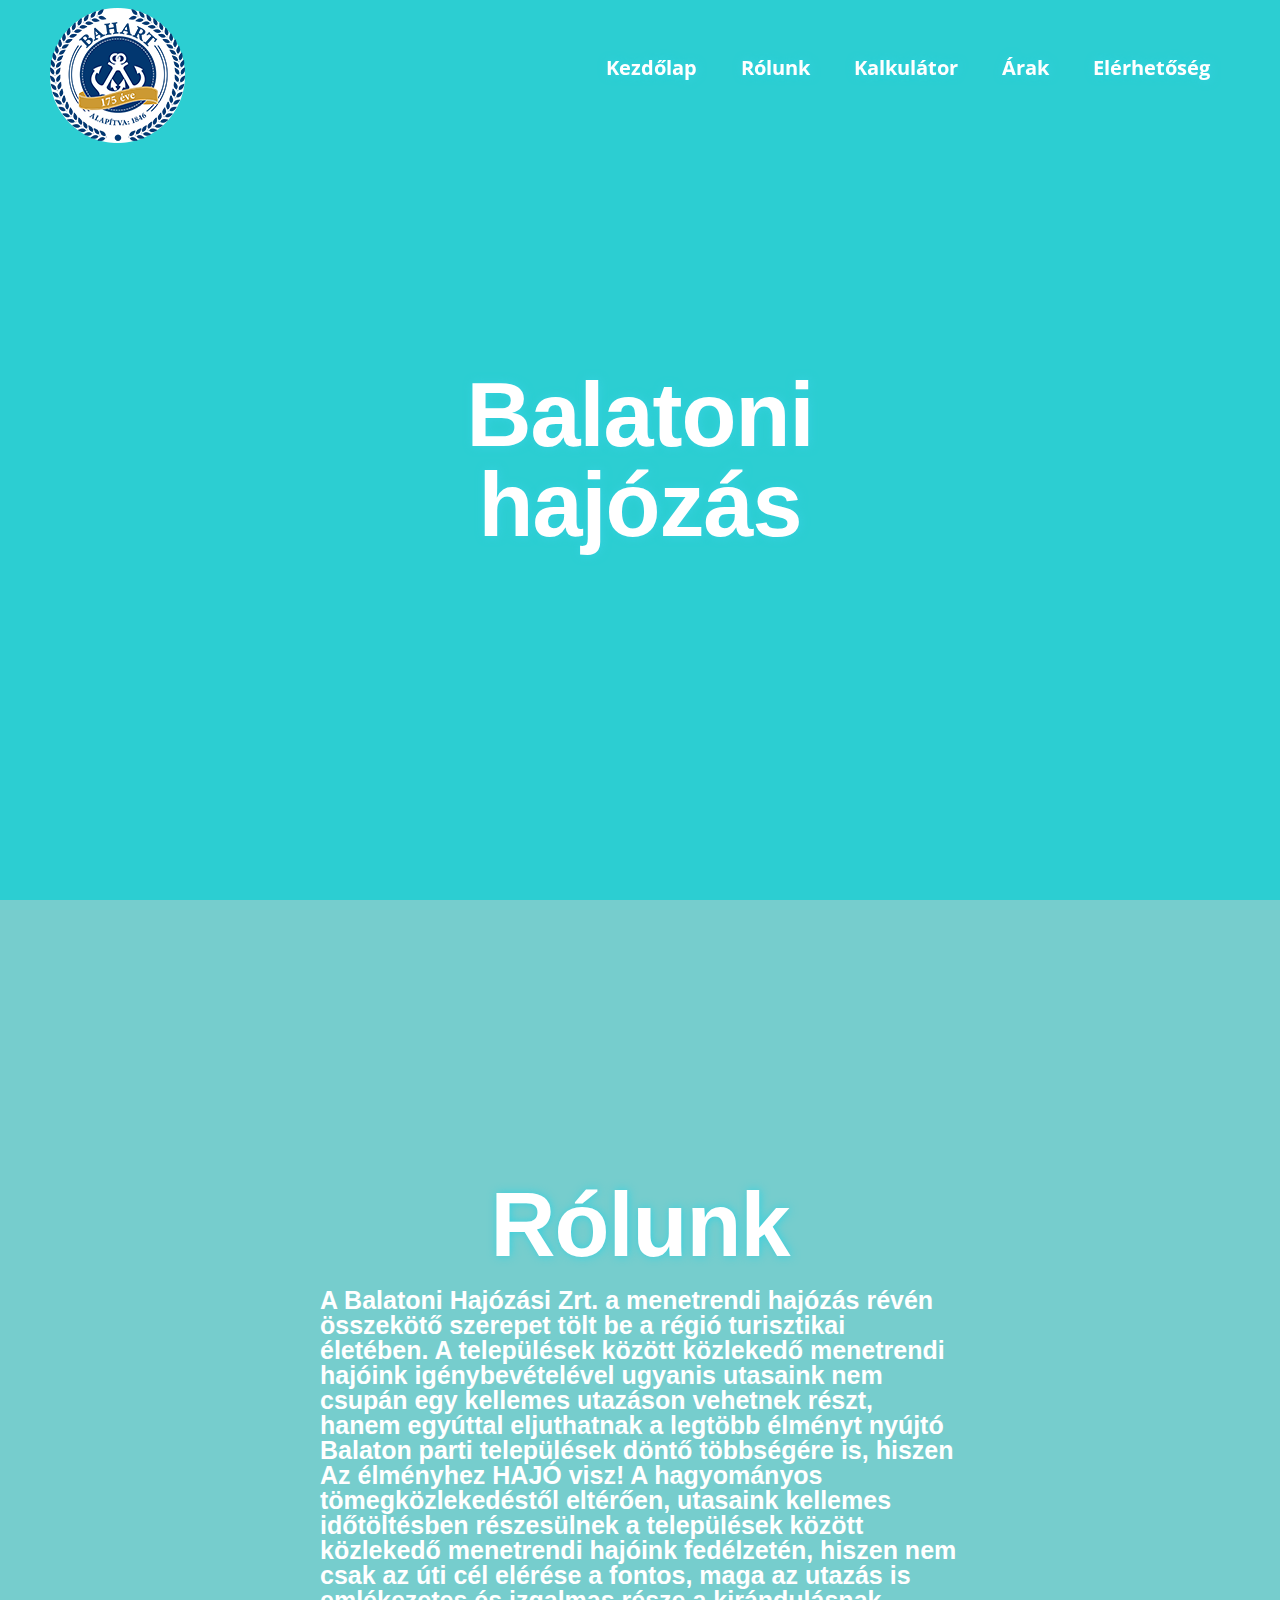
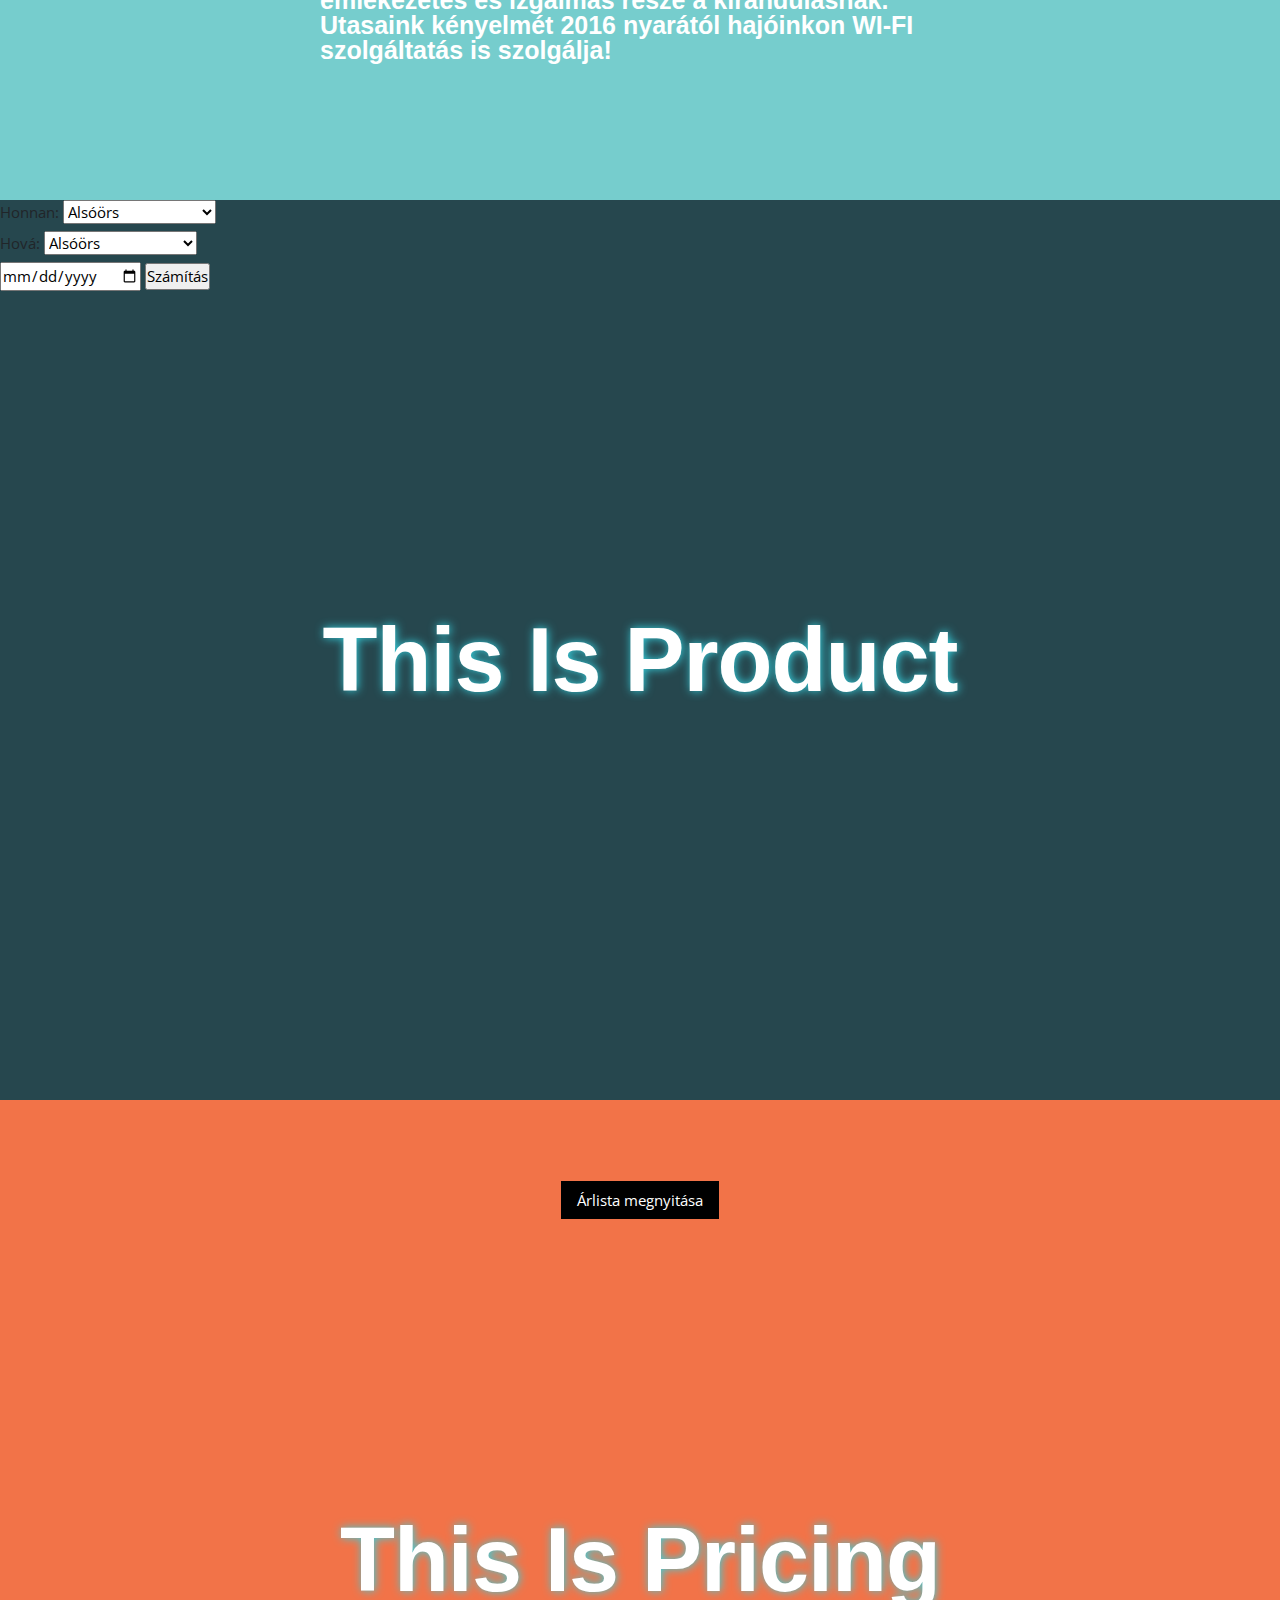
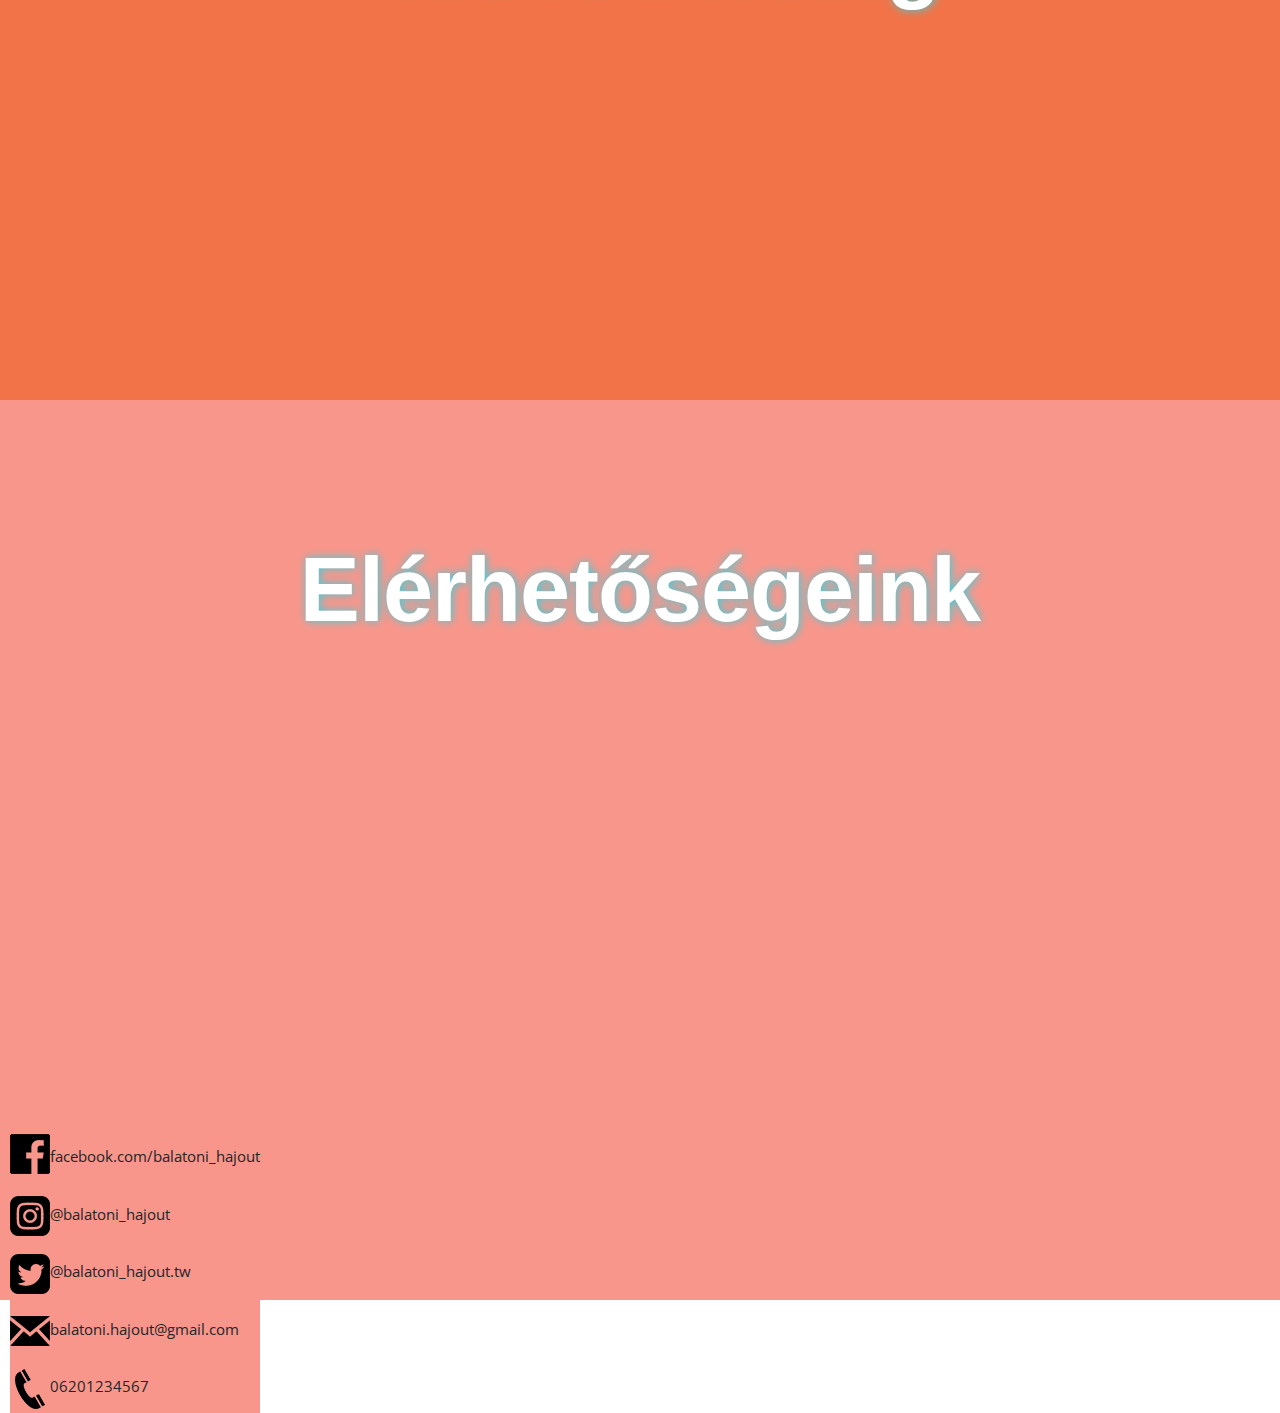
==== index.html @ 675337b3 "elérhetőségek kiegészités (majdnem kész)" ====
<!DOCTYPE html>
<html lang="hu">
  <head>
    <meta charset="UTF-8" />
    <meta http-equiv="X-UA-Compatible" content="IE=edge" />
    <meta name="viewport" content="width=device-width, initial-scale=1.0" />
    <link rel="stylesheet" href="css/bootstrap.min.css" />

    <link rel="stylesheet" href="https://www.w3schools.com/w3css/4/w3.css" />
    <link rel="stylesheet" href="style.css" />
    <title>Balatoni hajózás</title>
    <style>
      @import url("https://fonts.googleapis.com/css2?family=Open+Sans:wght@300&display=swap");
    </style>
  </head>

  <body>
    <section id="kezdo">
      <header>
        <a href="#"><img src="images/logo.png" alt="" /></a>
        <ul id="menu">
          <li><a href="#kezdo">Kezdőlap</a></li>
          <li><a href="#rolunk">Rólunk</a></li>
          <li><a href="#kalkulator">Kalkulátor</a></li>
          <li><a href="#arak">Árak</a></li>
          <li><a href="#elerhetoseg">Elérhetőség</a></li>
        </ul>
      </header>
      <h1>Balatoni hajózás</h1>
      <img src="images/terkep.png" alt="térkép" id="terkep" />
    </section>
    <section id="rolunk">
      <h2 id="rolunkcim">Rólunk</h2>

      <p id="rolunkp">A Balatoni Hajózási Zrt. a menetrendi hajózás révén összekötő szerepet tölt be a régió turisztikai életében. A települések között közlekedő menetrendi hajóink igénybevételével ugyanis utasaink nem csupán egy kellemes utazáson vehetnek részt, hanem egyúttal eljuthatnak a legtöbb élményt nyújtó Balaton parti települések döntő többségére is, hiszen Az élményhez HAJÓ visz! A hagyományos tömegközlekedéstől eltérően, utasaink kellemes időtöltésben részesülnek a települések között közlekedő menetrendi hajóink fedélzetén, hiszen nem csak az úti cél elérése a fontos, maga az utazás is emlékezetes és izgalmas része a kirándulásnak. Utasaink kényelmét 2016 nyarától hajóinkon WI-FI szolgáltatás is szolgálja!</p>
    </section>

    <section id="kalkulator">
      <h2>This Is Product</h2>
      <form id="user-form">
        <label for="kikotoindul">Honnan:</label>
        <select id="helyek" name="kikotoindul">
          <option value="alsoors">Alsóörs</option>
          <option value="badacsony">Badacsony</option>
          <option value="balatonalmadi">Balatonalmádi</option>
          <option value="balatonfoldvar">Balatonföldvár</option>
          <option value="balatonfured">Balatonfüred</option>
          <option value="balatongyorok">Balatongyörök</option>
          <option value="balatonlelle">Balatonlelle</option>
          <option value="balatonmariafurdo">Balatonmáriafürdő</option>
          <option value="balatonszemes">Balatonszemes</option>
          <option value="fonyod">Fonyód</option>
          <option value="keszthely">Keszthely</option>
          <option value="revfulop">Révfülöp</option>
          <option value="siofok">Siófok</option>
          <option value="szigliget">Szigliget</option>
          <option value="tihany">Tihany</option>
          <option value="tihanyrev">Tihanyrév</option></select
        ><br />
        <label for="kikotoerkezik">Hová:</label>
        <select id="helyek" name="kikotoerkezik">
          <option value="alsoors">Alsóörs</option>
          <option value="badacsony">Badacsony</option>
          <option value="balatonalmadi">Balatonalmádi</option>
          <option value="balatonfoldvar">Balatonföldvár</option>
          <option value="balatonfured">Balatonfüred</option>
          <option value="balatongyorok">Balatongyörök</option>
          <option value="balatonlelle">Balatonlelle</option>
          <option value="balatonmariafurdo">Balatonmáriafürdő</option>
          <option value="balatonszemes">Balatonszemes</option>
          <option value="fonyod">Fonyód</option>
          <option value="keszthely">Keszthely</option>
          <option value="revfulop">Révfülöp</option>
          <option value="siofok">Siófok</option>
          <option value="szigliget">Szigliget</option>
          <option value="tihany">Tihany</option>
          <option value="tihanyrev">Tihanyrév</option></select
        ><br />
        <input type="date" />
        <input type="button" value="Számítás" id="szamol" />
      </form>
    </section>
    <section id="arak">
      <h2>This Is Pricing</h2>
      <div class="w3-container">
        <div class="center">
          <button onclick="megnyitas()" class="w3-button w3-black">Árlista megnyitása</button>
        </div>
        <div id="egy" class="w3-modal">
          <div class="w3-modal-content">
            <div class="w3-container">
              <span onclick="bezar()" class="w3-button w3-display-topright">&times;</span>
              <h3>Jegytípusok</h3>
              <table>
                <tr id="jegytipusok">
                  <th id="jegytipusok">Jegytípus</th>
                  <th id="jegytipusok">Teljes árú jegy</th>
                  <th id="jegytipusok">Családi jegy</th>
                </tr>
                <tr id="jegytipusok">
                  <td id="jegytipusok">I. Díjzóna</td>
                  <td id="jegytipusok">1600 ft</td>
                  <td id="jegytipusok">4320 ft</td>
                </tr>
                <tr id="jegytipusok">
                  <td id="jegytipusok">II. Díjzóna</td>
                  <td id="jegytipusok">1800 ft</td>
                  <td id="jegytipusok">4680 ft</td>
                </tr>
                <tr id="jegytipusok">
                  <td id="jegytipusok">III. Díjzóna</td>
                  <td id="jegytipusok">2000 ft</td>
                  <td id="jegytipusok">5400 ft</td>
                </tr>
                <tr id="jegytipusok">
                  <td id="jegytipusok">Kerékpár</td>
                  <td id="jegytipusok">1000 ft</td>
                  <td id="jegytipusok">1000 ft</td>
                </tr>
                <tr id="jegytipusok">
                  <td id="jegytipusok">Kerékpár gyermek</td>
                  <td id="jegytipusok">500 ft</td>
                  <td id="jegytipusok">500 ft</td>
                </tr id="jegytipusok">
                <tr id="jegytipusok">
                  <td id="jegytipusok">Kutyajegy</td>
                  <td id="jegytipusok">500 ft</td>
                  <td id="jegytipusok">500 ft</td>
                </tr>
                <tr id="jegytipusok">
                  <td id="jegytipusok">Díjmentes utazás</td>
                  <td id="jegytipusok">0 ft</td>
                  <td id="jegytipusok">0 ft</td>
                </tr>
              </table>
              <p>A fenti díjak Ft-ban értendők, és tartalmazzák az ÁFA-t.</p>
              <strong>Járatainkon a hajók befogadóképességének függvényében és a forgalmi viszonyoknak megfelelően, a kerékpárok szállítását csak korlátozottan tudjuk biztosítani.</strong>
              <p>Díjmentes utazásra jogosultak:</p>
              <ul>
                <li>Hadirokkant és hadiözvegy, kísérőjük az OOSZI szakvéleménye alapján</li>
                <li>Felnőtt kíséretében utazó gyermek 4 éves koráig</li>
                <li>A MÁV-START Zrt. és a Balatoni Hajózási Zrt. dolgozója, nyugdíjasa, arcképes igazolvány alapján</li>
                <li>GYSEV igazolvány alapján</li>
                <li>Közlekedésbiztonsági Szervezet munkatársai által kibocsátott egy-, és kétsávos piros színű okmányok alapján</li>
                <li>Csoportos utazás esetén 20 fő után 1 fő kísérő</li>
              </ul>
              <p>Családi jegy:</p>
              <ul>
                <li>2 teljes árú felnőtt + 2 gyermek (4-14 éves korig)</li>
              </ul>
              <h4>Fizetési módok:</h4>
              <ul>
                <li>készpénz</li>
                <li>bankkártya</li>
                <li>SZÉP kártya</li>
                <li>BAHART Ajándékkártya és BAHART Joker kártya</li>
              </ul>
              <p>Az árváltoztatás jogát a Társaság fenntartja!</p>
            </div>
          </div>
        </div>
      </div>
    </section>
    <section id="elerhetoseg"><h2 id="elerhetosegcim">Elérhetőségeink</h2>

      <!--<div class="terkep">
      <div><iframe width="600px" height="600" frameborder="0" scrolling="no" marginheight="0" marginwidth="0" src="https://maps.google.com/maps?width=100%25&amp;height=600&amp;hl=en&amp;q=Tihanyi%20haj%C3%B3%C3%A1llom%C3%A1s+(Balatoni%20haj%C3%B3z%C3%A1s%20kft.)&amp;t=&amp;z=14&amp;ie=UTF8&amp;iwloc=B&amp;output=embed"></iframe></div>
       </div>-->
      


    <div id="kapcsolatok">
      <table id="tablazat">
        <tr id="tabalzat">
          <td><img src="images/icon01.png"></td>
          <td><p id="elerhetosegszoveg"><a href="www.facebook.com/balatoni_hajout">facebook.com/balatoni_hajout</a></p></td>
        </tr>
        <tr id="tabalzat">
          <td id="tabalzat"><img id="kepmargin" src="images/icon02.png"></td>
          <td id="tabalzat"><p id="elerhetosegszoveg2"><a href="instagram.com/balatoni_hajout">@balatoni_hajout</a></p></td>
        </tr>
        <tr id="tabalzat">
          <td id="tabalzat"><img id="kepmargin" src="images/icon03.png"></td>
          <td id="tabalzat"><p id="elerhetosegszoveg3"><a href="twitter.org/balatonihajout">@balatoni_hajout.tw</a></p></td>
        </tr>
        <tr id="tabalzat">
          <td id="tabalzat"><img id="kepmargin" src="images/icon04.png"></td>
          <td id="tabalzat"><p id="elerhetosegszoveg4"><a href="www.balatonihajoutgmail.com">balatoni.hajout@gmail.com</a></p></td>
        </tr>
        <tr id="tabalzat">
          <td id="tabalzat"><img id="kepmargin" src="images/icon05.png"></td>
          <td id="tabalzat"><p id="elerhetosegszoveg5">06201234567</p> </td>
        </tr>
      </table> 
      </div>
    </section>
      

    <script src="js/alap.js"></script>
  </body>
</html>
---- style.css ----
* {
  margin: 0;
  padding: 0;
  font-family: "Open Sans", sans-serif;
}

html {
  scroll-behavior: smooth;
}

body {
  font-size: 100%;
  font-family: sans-serif;
}

div,
section,
span,
ul,
li,
a,
header {
  box-sizing: border-box;
}

/*css reset*/

header {
  backdrop-filter: blur(3px);
  height: 150px;
  width: 100%;
  display: flex;
  justify-content: space-between;
  padding: 20px 50px;
  align-items: center;
  position: fixed;
  z-index: 1;
}
#menu li {
  list-style: none;
  display: inline-block;
  margin: 20px;
}

#menu li a {
  text-shadow: rgb(54, 209, 223) 1px 0 10px;
  color: #fff;
  text-decoration: none;
  font-size: 20px;
  font-weight: bold;
}

section {
  width: 100%;
  float: left;
  height: 100vh;
  position: relative;
}

#kezdo {
  background-color: #2cced2;
}

#rolunk {
  background-color: #76cdcd;
}

#kalkulator {
  background-color: #26474e;
}

#arak {
  background-color: #f27348;
}

#elerhetoseg {
  background-color: #f9968b;
}

#terkep {
  margin-top: 110px;
  margin-left: 300px;
}

#rolunkcim {
  top: 35%;
}
#rolunkp {
  font-family: "Helvetica Neue", sans-serif;
  font-size: 25px;
  font-weight: bold;
  line-height: 1;
  text-align: left;
  position: absolute;
  top: 50%;
  left: 50%;
  transform: translate(-50%, -50%);
  color: #fff;
  padding-top: 250px;
}
h1,
h2 {
  text-shadow: rgb(54, 209, 223) 1px 0 10px;
  font-family: "Helvetica Neue", sans-serif;
  font-size: 90px;
  font-weight: bold;
  letter-spacing: -1px;
  line-height: 1;
  text-align: center;
  position: absolute;
  top: 50%;
  left: 50%;
  transform: translate(-50%, -50%);
  color: #fff;
}

#menu li a:hover {
  text-shadow: 2px 2px 5px rgb(4, 0, 255);
}
h3 {
  font-size: 40px;
  text-align: center;
}

table {
  border-collapse: collapse;
  width: 100%;
}

#jegytipusok {
  border: 1px solid #dddddd;
  text-align: left;
  padding: 10px;
}

tr:nth-child(even) {
  background-color: #dddddd;
}
.vertical-center {
  margin: 0;
  position: absolute;
  top: 50%;
  -ms-transform: translateY(-50%);
  transform: translateY(-50%);
}
.center {
  display: flex;
  justify-content: center;
  align-items: center;
  height: 200px;
}
#elerhetosegcim{
  top: 20%;
}
#kapcsolatok{
    width: 40px;
    float: left;
    padding-left: 10px;
    padding-top: 725px;
}

#kepmargin{
  margin-top: 10px;
}

#tabalzat{
  background-color: #f9968b;
  border: 0px;

}

#elerhetosegszoveg{
  padding-top: 20px;
}
#elerhetosegszoveg2{
  padding-top: 20px;
}
#elerhetosegszoveg3{
  padding-top: 20px;
}
#elerhetosegszoveg4{
  padding-top: 20px;
}
#elerhetosegszoveg5{
  padding-top: 20px;
}

.map-container-4{
  overflow:hidden;
  padding-bottom:56.25%;
  position:relative;
  height:0;
  }
  .map-container-4 iframe{
  left:0;
  top:0;
  height:100%;
  width:100%;
  position:absolute;
  }

  #terkep{
   padding-left: 50%;
   padding-right: 50%;
   width: 600px;
  }
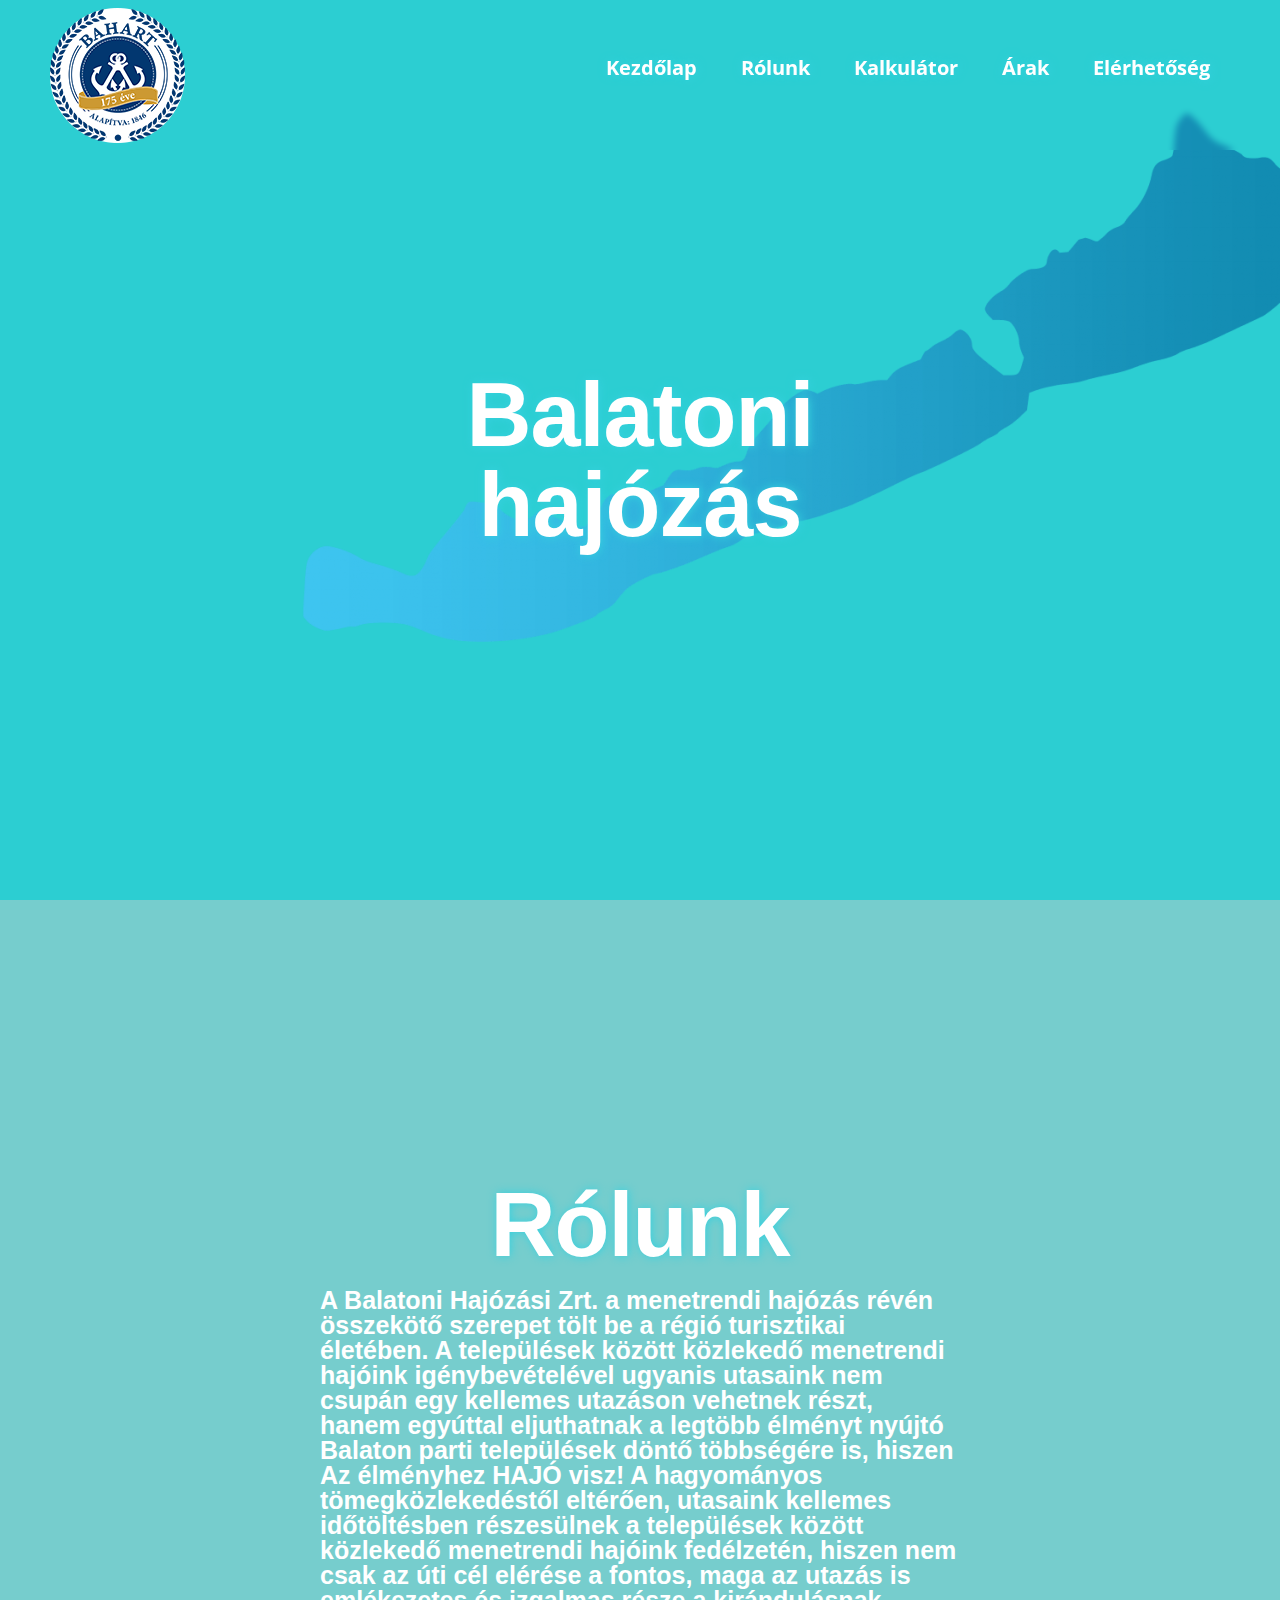
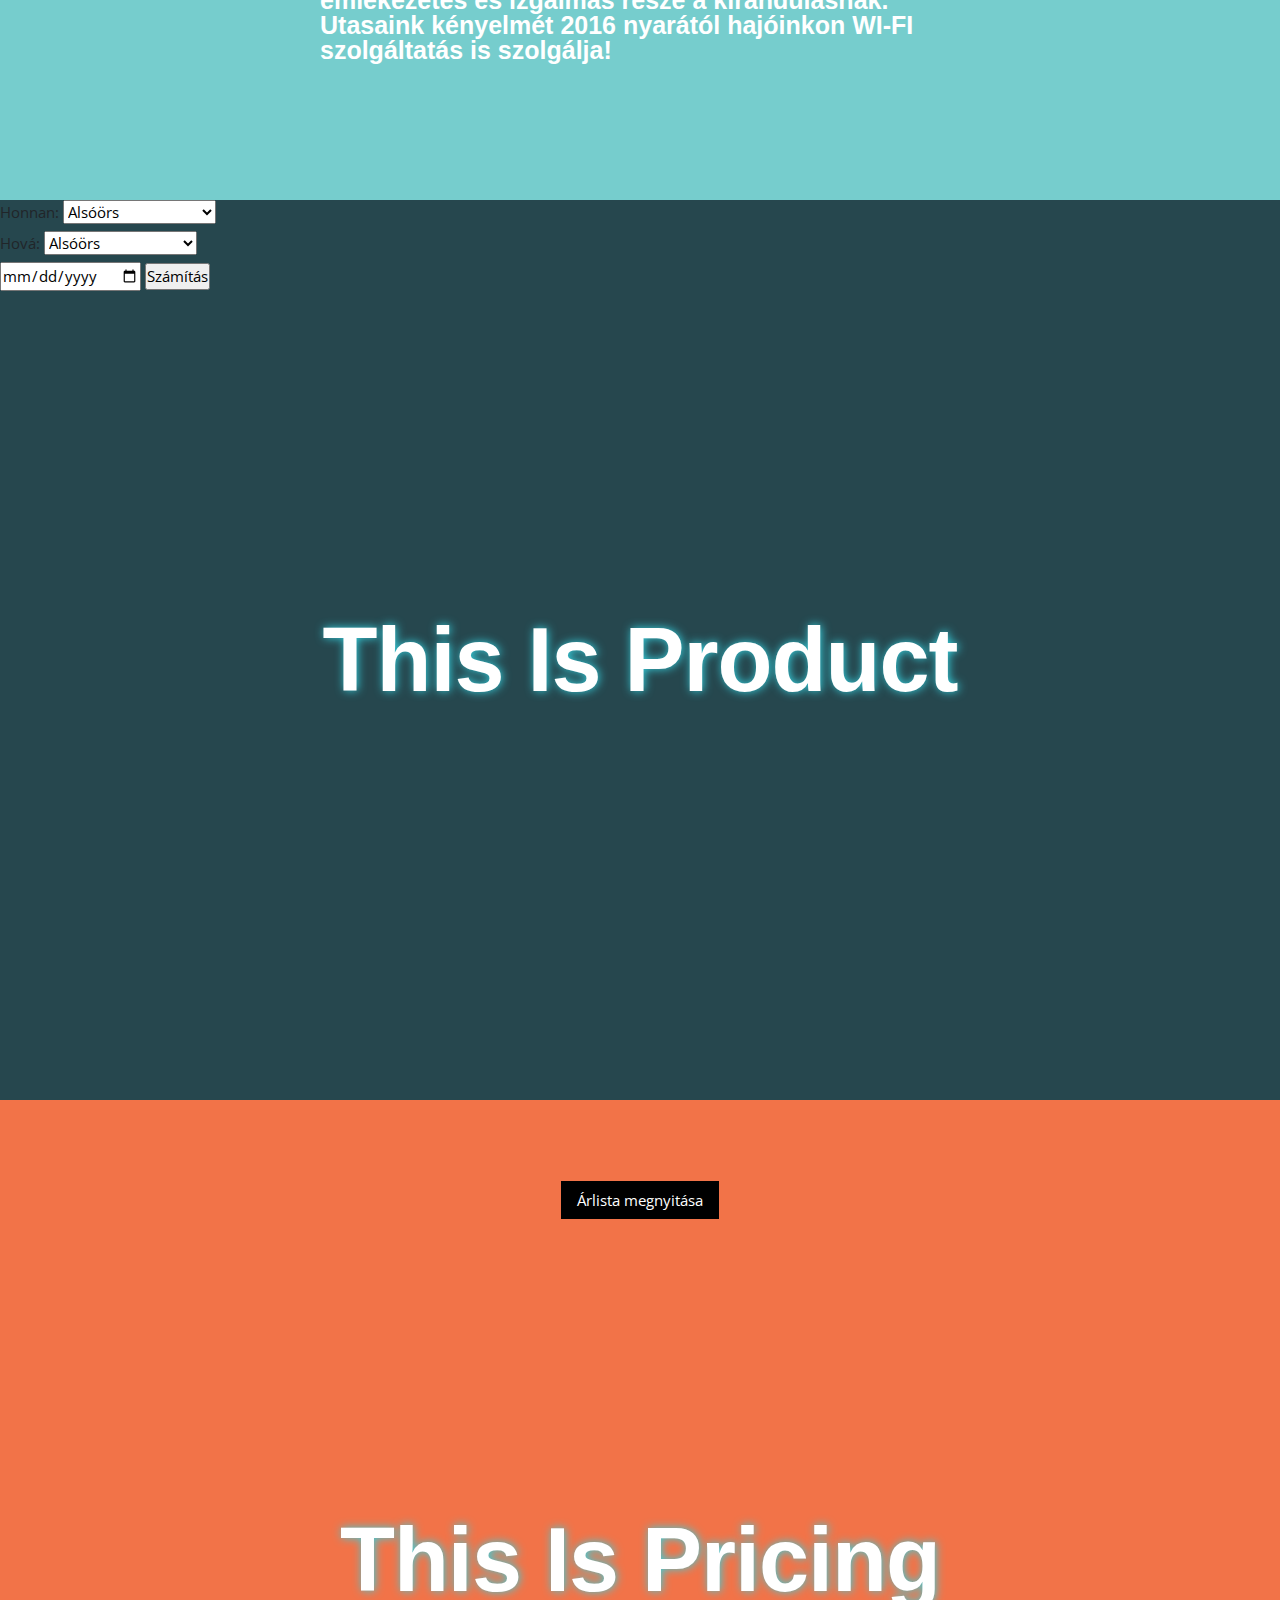
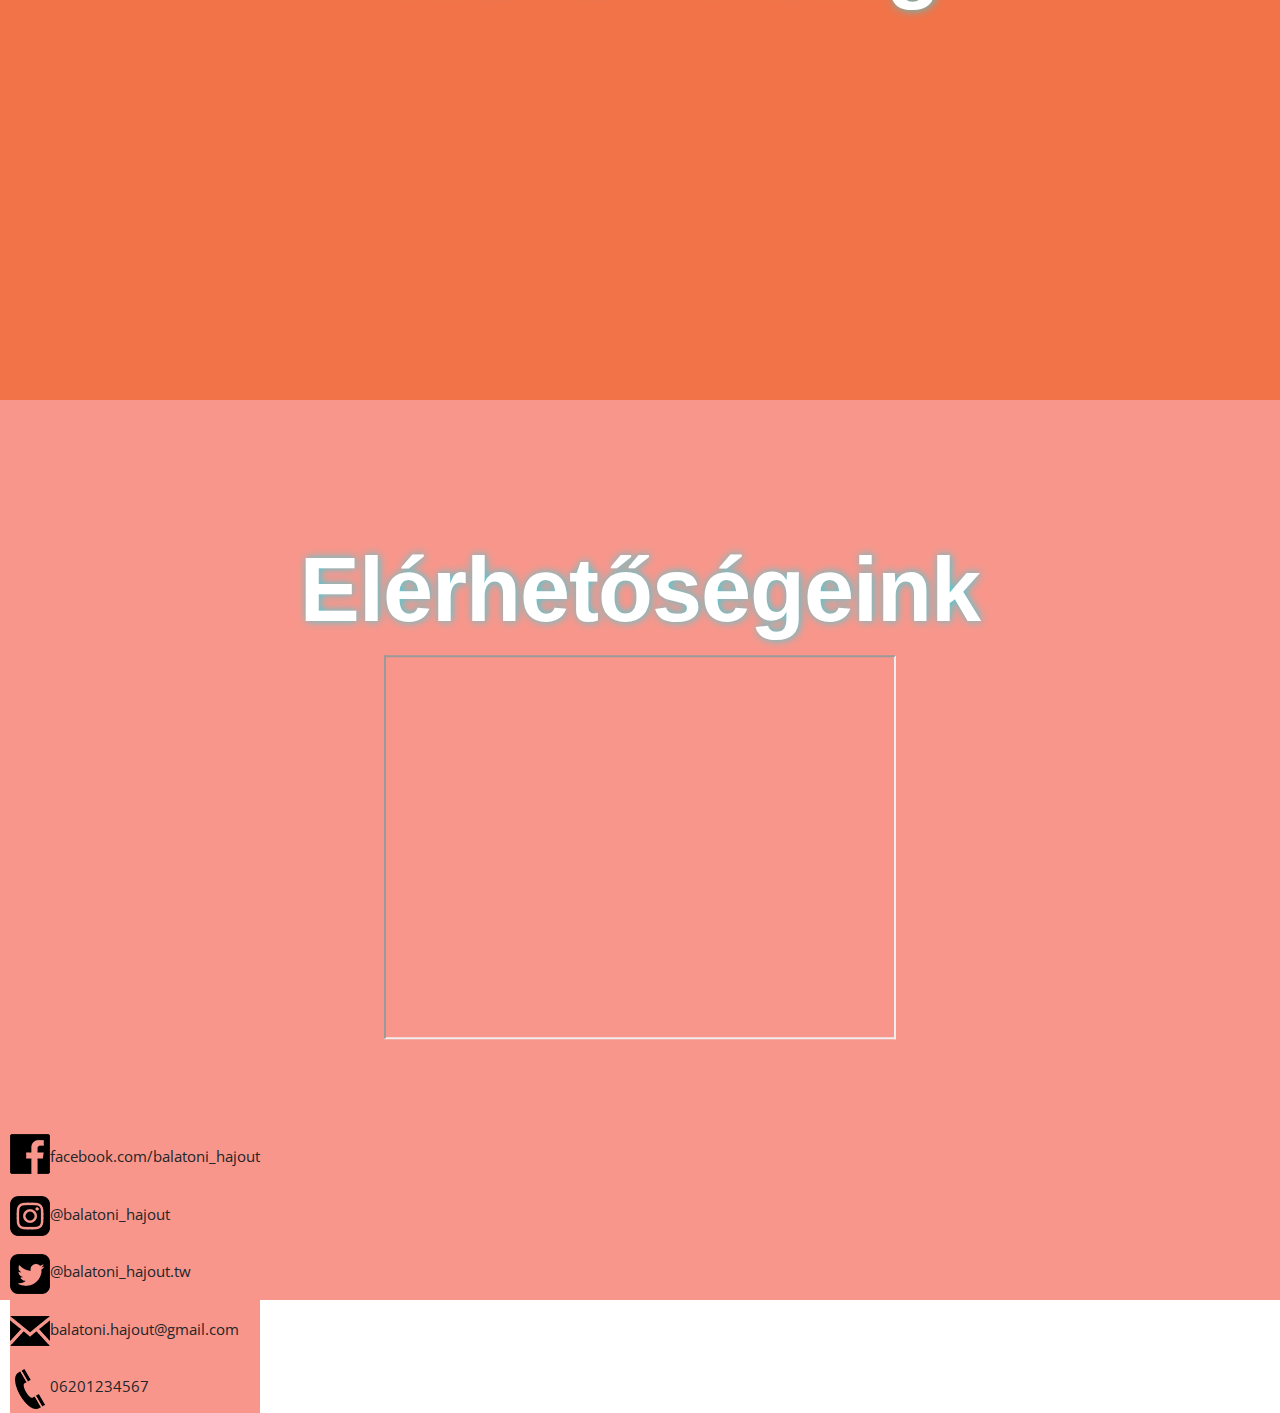
==== commit 479c08ac: "Iframe elhelyezése középre" ====
--- a/index.html
+++ b/index.html
@@ -163,11 +163,10 @@
     </section>
     <section id="elerhetoseg"><h2 id="elerhetosegcim">Elérhetőségeink</h2>
 
-      <!--<div class="terkep">
-      <div><iframe width="600px" height="600" frameborder="0" scrolling="no" marginheight="0" marginwidth="0" src="https://maps.google.com/maps?width=100%25&amp;height=600&amp;hl=en&amp;q=Tihanyi%20haj%C3%B3%C3%A1llom%C3%A1s+(Balatoni%20haj%C3%B3z%C3%A1s%20kft.)&amp;t=&amp;z=14&amp;ie=UTF8&amp;iwloc=B&amp;output=embed"></iframe></div>
-       </div>-->
       
-
+       <div class="maps">
+        <iframe src="https://maps.google.com/maps?width=100%25&amp;height=600&amp;hl=en&amp;q=Tihanyi%20haj%C3%B3%C3%A1llom%C3%A1s+(Balatoni%20haj%C3%B3z%C3%A1s%20kft.)&amp;t=&amp;z=14&amp;ie=UTF8&amp;iwloc=B&amp;output=embed" width="512" height="384"></iframe>
+        </div>
 
     <div id="kapcsolatok">
       <table id="tablazat">
--- a/style.css
+++ b/style.css
@@ -199,8 +199,15 @@
   position:absolute;
   }
 
-  #terkep{
+  .terkep{
    padding-left: 50%;
    padding-right: 50%;
    width: 600px;
-  }+  }
+
+  .maps {
+    position: absolute;
+        top: 50%;
+        left: 50%;
+        margin-right: -50%;
+        transform: translate(-50%, -50%) }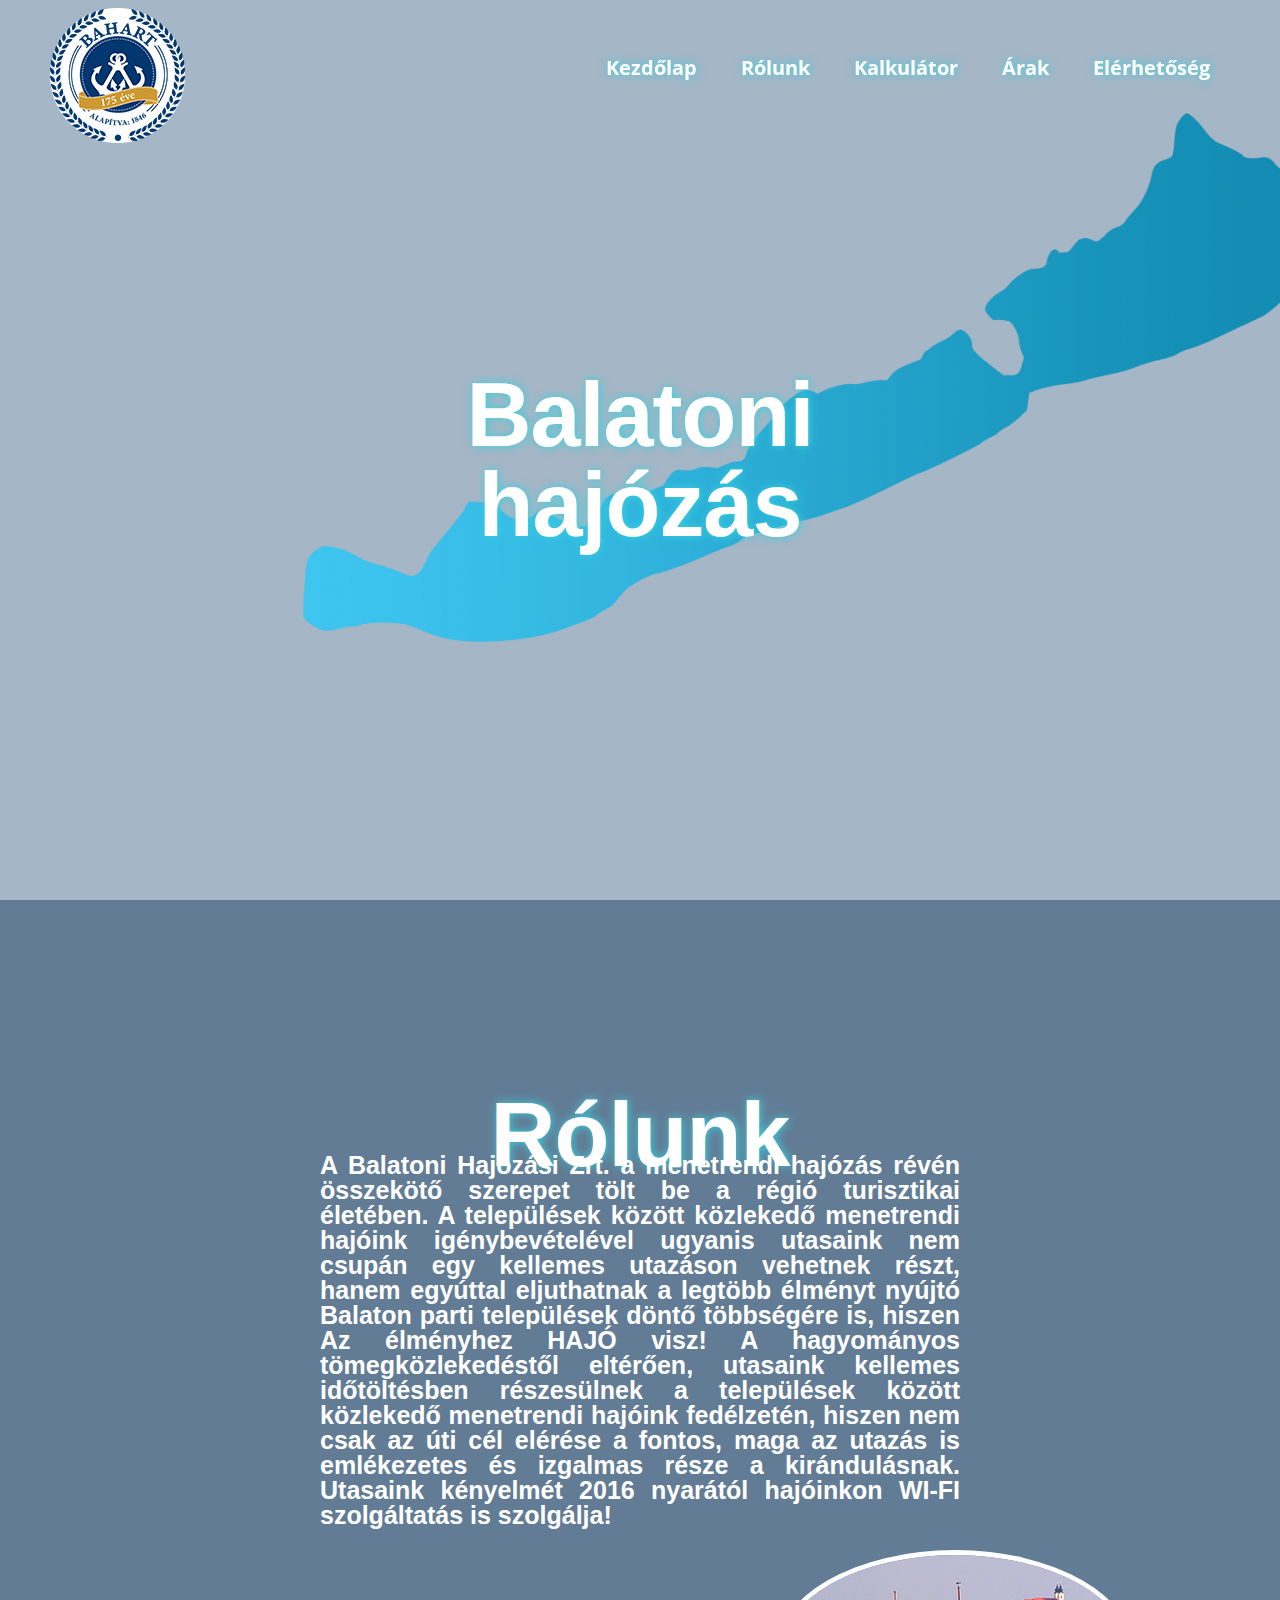
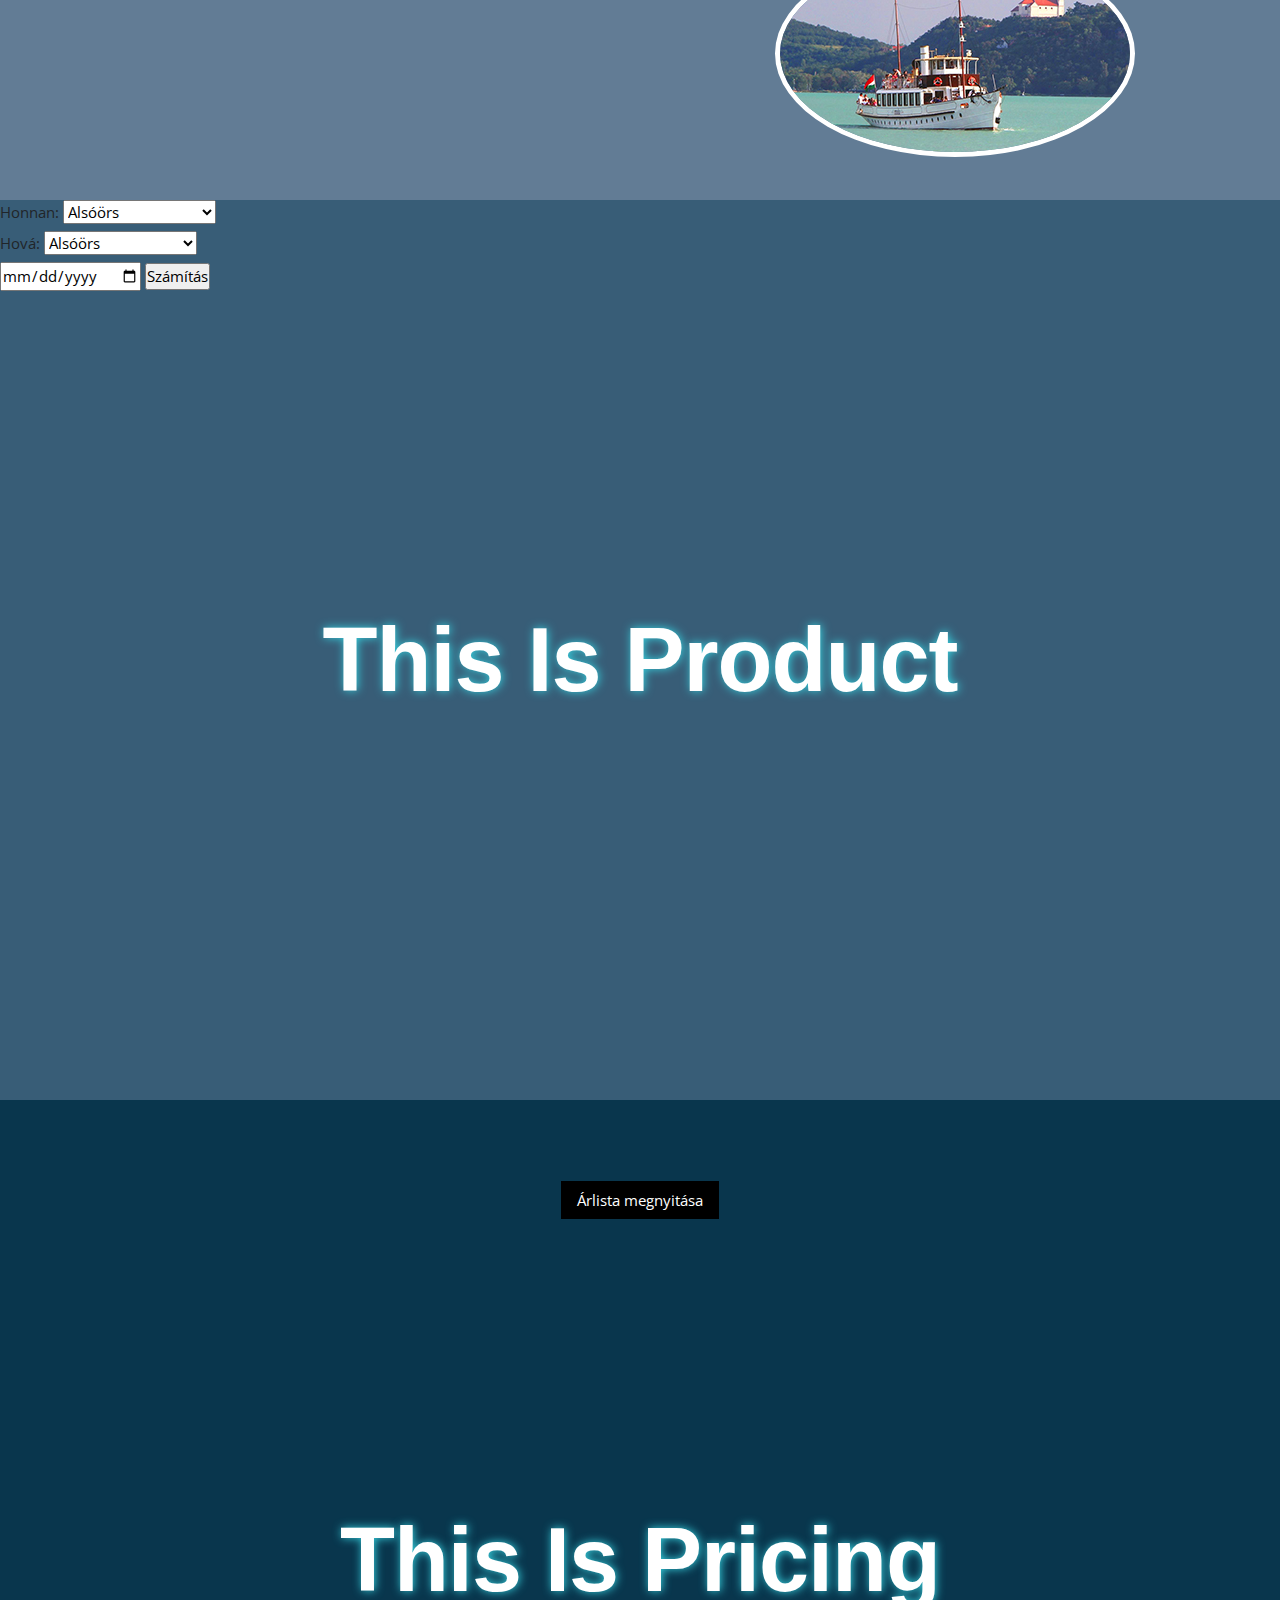
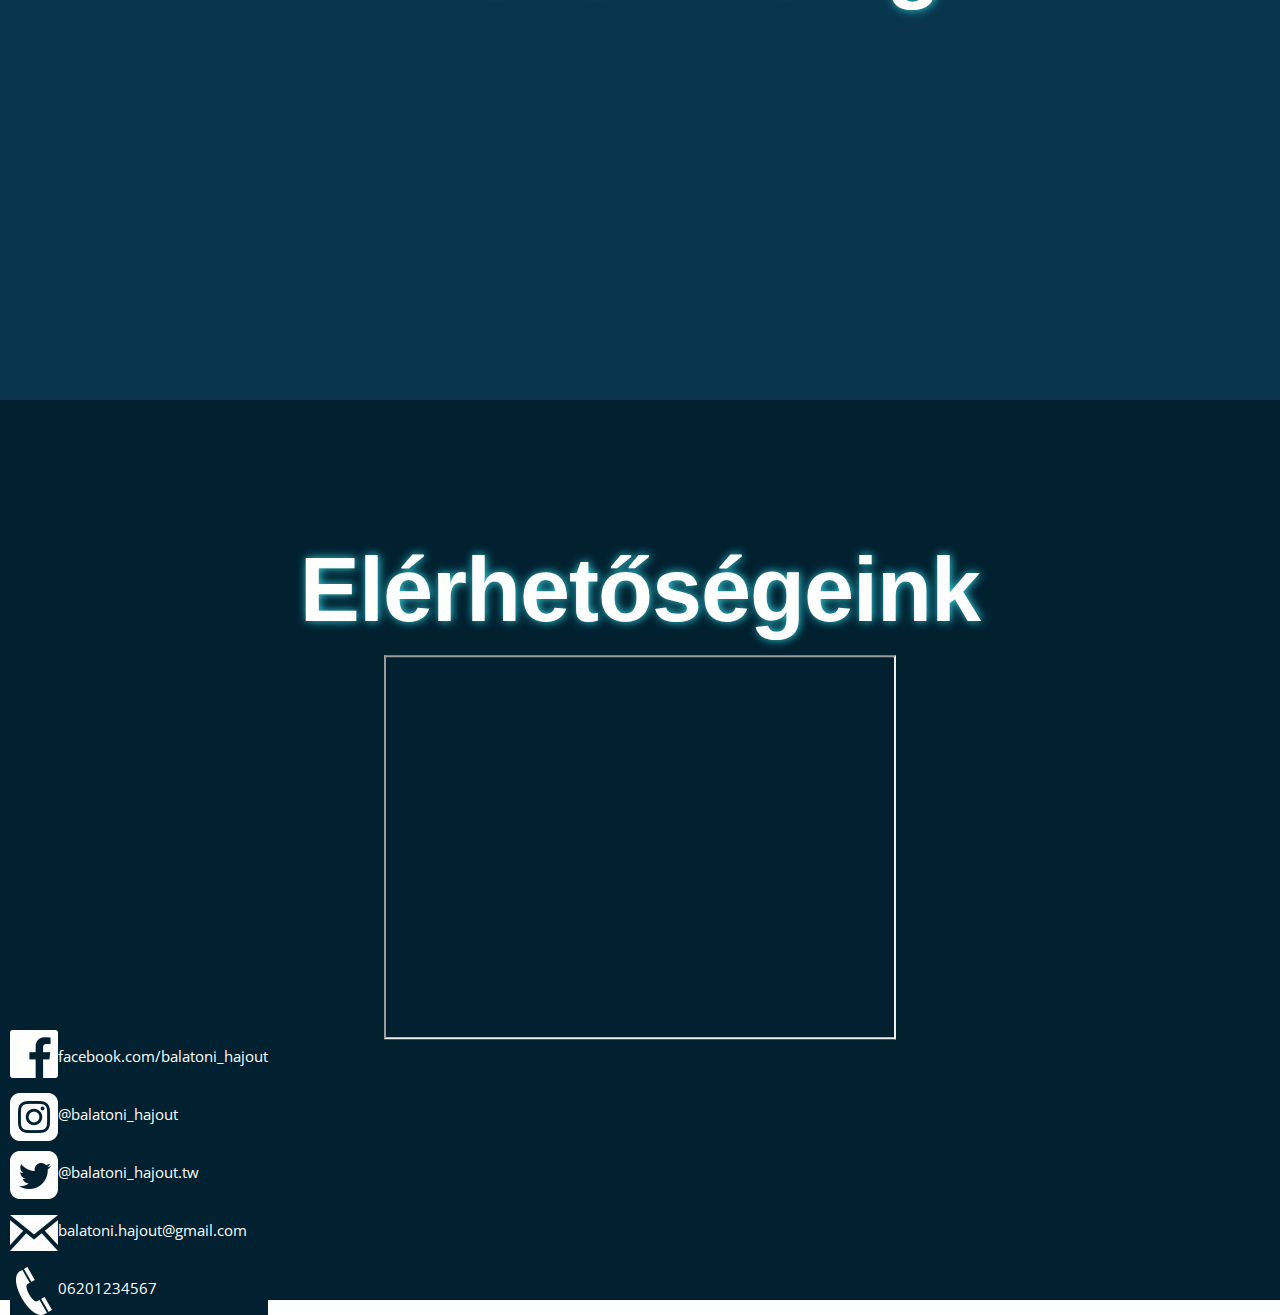
==== commit 44a7a09e: "szinek esztétikusabbá tétele, rólunk + elérhetőség fejlesztése" ====
--- a/index.html
+++ b/index.html
@@ -7,6 +7,10 @@
     <link rel="stylesheet" href="css/bootstrap.min.css" />
 
     <link rel="stylesheet" href="https://www.w3schools.com/w3css/4/w3.css" />
+
+    <script src="https://ajax.googleapis.com/ajax/libs/jquery/3.5.1/jquery.min.js"></script>
+  <script src="https://cdnjs.cloudflare.com/ajax/libs/popper.js/1.16.0/umd/popper.min.js"></script>
+  <script src="https://maxcdn.bootstrapcdn.com/bootstrap/4.5.2/js/bootstrap.min.js"></script>
     <link rel="stylesheet" href="style.css" />
     <title>Balatoni hajózás</title>
     <style>
@@ -33,7 +37,46 @@
       <h2 id="rolunkcim">Rólunk</h2>
 
       <p id="rolunkp">A Balatoni Hajózási Zrt. a menetrendi hajózás révén összekötő szerepet tölt be a régió turisztikai életében. A települések között közlekedő menetrendi hajóink igénybevételével ugyanis utasaink nem csupán egy kellemes utazáson vehetnek részt, hanem egyúttal eljuthatnak a legtöbb élményt nyújtó Balaton parti települések döntő többségére is, hiszen Az élményhez HAJÓ visz! A hagyományos tömegközlekedéstől eltérően, utasaink kellemes időtöltésben részesülnek a települések között közlekedő menetrendi hajóink fedélzetén, hiszen nem csak az úti cél elérése a fontos, maga az utazás is emlékezetes és izgalmas része a kirándulásnak. Utasaink kényelmét 2016 nyarától hajóinkon WI-FI szolgáltatás is szolgálja!</p>
-    </section>
+   
+     <!-- <div class="korhinta">
+        <div class="shadow p-3 mb-5 bg-body rounded">
+          <div id="demo" class="carousel slide" data-ride="carousel">
+         
+           
+           <ul class="carousel-indicators">
+             <li data-target="#demo" data-slide-to="0" class="active"></li>
+             <li data-target="#demo" data-slide-to="1"></li>
+             <li data-target="#demo" data-slide-to="2"></li>
+           </ul>
+           
+          
+           <div class="carousel-inner">
+             <div class="carousel-item active">
+               <img src="images/hajo1.jpg" alt="hajo01" width="1000" height="500" >
+             </div>
+             <div class="carousel-item">
+               <img src="images/hajo2.jpg" alt="hajo02" width="1000" height="500"  >
+             </div>
+             <div class="carousel-item">
+               <img src="images/hajo3.jpg" alt="hajo03" width="1000" height="500" >
+             </div>
+           </div>
+           
+           
+           <a class="carousel-control-prev" href="#demo" data-slide="prev">
+             <span class="carousel-control-prev-icon"></span>
+           </a>
+           <a class="carousel-control-next" href="#demo" data-slide="next">
+             <span class="carousel-control-next-icon"></span>
+           </a>
+         </div>
+         </div>
+      </div>-->
+        <div class="galeria">
+        <img class="galeriakep" src="images/hajo1.jpg">
+        </div>
+    
+      </section>
 
     <section id="kalkulator">
       <h2>This Is Product</h2>
@@ -171,23 +214,23 @@
     <div id="kapcsolatok">
       <table id="tablazat">
         <tr id="tabalzat">
-          <td><img src="images/icon01.png"></td>
+          <td><img src="images/facebooklogo.png"></td>
           <td><p id="elerhetosegszoveg"><a href="www.facebook.com/balatoni_hajout">facebook.com/balatoni_hajout</a></p></td>
         </tr>
         <tr id="tabalzat">
-          <td id="tabalzat"><img id="kepmargin" src="images/icon02.png"></td>
+          <td id="tabalzat"><img id="kepmargin" src="images/instagrammlogo.png"></td>
           <td id="tabalzat"><p id="elerhetosegszoveg2"><a href="instagram.com/balatoni_hajout">@balatoni_hajout</a></p></td>
         </tr>
         <tr id="tabalzat">
-          <td id="tabalzat"><img id="kepmargin" src="images/icon03.png"></td>
+          <td id="tabalzat"><img id="kepmargin" src="images/twitterlogo.png"></td>
           <td id="tabalzat"><p id="elerhetosegszoveg3"><a href="twitter.org/balatonihajout">@balatoni_hajout.tw</a></p></td>
         </tr>
         <tr id="tabalzat">
-          <td id="tabalzat"><img id="kepmargin" src="images/icon04.png"></td>
+          <td id="tabalzat"><img id="kepmargin" src="images/maillogo.png"></td>
           <td id="tabalzat"><p id="elerhetosegszoveg4"><a href="www.balatonihajoutgmail.com">balatoni.hajout@gmail.com</a></p></td>
         </tr>
         <tr id="tabalzat">
-          <td id="tabalzat"><img id="kepmargin" src="images/icon05.png"></td>
+          <td id="tabalzat"><img id="kepmargin" src="images/phonelogo.png"></td>
           <td id="tabalzat"><p id="elerhetosegszoveg5">06201234567</p> </td>
         </tr>
       </table> 
--- a/style.css
+++ b/style.css
@@ -26,7 +26,7 @@
 /*css reset*/
 
 header {
-  backdrop-filter: blur(3px);
+  backdrop-filter: blur(0px);
   height: 150px;
   width: 100%;
   display: flex;
@@ -58,23 +58,23 @@
 }
 
 #kezdo {
-  background-color: #2cced2;
+  background-color: #A5B6C6;
 }
 
 #rolunk {
-  background-color: #76cdcd;
+  background-color: #627C95;
 }
 
 #kalkulator {
-  background-color: #26474e;
+  background-color: #385D77;
 }
 
 #arak {
-  background-color: #f27348;
+  background-color: #09364D;
 }
 
 #elerhetoseg {
-  background-color: #f9968b;
+  background-color: #012130;
 }
 
 #terkep {
@@ -83,16 +83,16 @@
 }
 
 #rolunkcim {
-  top: 35%;
+  top: 25%;
 }
 #rolunkp {
   font-family: "Helvetica Neue", sans-serif;
   font-size: 25px;
   font-weight: bold;
   line-height: 1;
-  text-align: left;
+  text-align: justify;
   position: absolute;
-  top: 50%;
+  top: 35%;
   left: 50%;
   transform: translate(-50%, -50%);
   color: #fff;
@@ -156,7 +156,7 @@
     width: 40px;
     float: left;
     padding-left: 10px;
-    padding-top: 725px;
+    padding-top: 625px;
 }
 
 #kepmargin{
@@ -164,25 +164,30 @@
 }
 
 #tabalzat{
-  background-color: #f9968b;
+  background-color: #012130;
   border: 0px;
 
 }
 
 #elerhetosegszoveg{
   padding-top: 20px;
+  color: #fff;
 }
 #elerhetosegszoveg2{
   padding-top: 20px;
+  color: #fff;
 }
 #elerhetosegszoveg3{
   padding-top: 20px;
+  color: #fff;
 }
 #elerhetosegszoveg4{
   padding-top: 20px;
+  color: #fff;
 }
 #elerhetosegszoveg5{
   padding-top: 20px;
+  color: #fff;
 }
 
 .map-container-4{
@@ -210,4 +215,24 @@
         top: 50%;
         left: 50%;
         margin-right: -50%;
-        transform: translate(-50%, -50%) }+        transform: translate(-50%, -50%) }
+
+        .korhinta{
+          padding-top: 425px;
+         }
+
+         .galeria{
+          padding-left: 775px;
+          padding-right: 951px;
+          padding-top: 650px;
+          width: 350px;
+          height: auto;
+          
+           
+         }
+
+         .galeriakep{
+          border-radius: 50%;
+          border: 5px solid #fff;
+          
+         }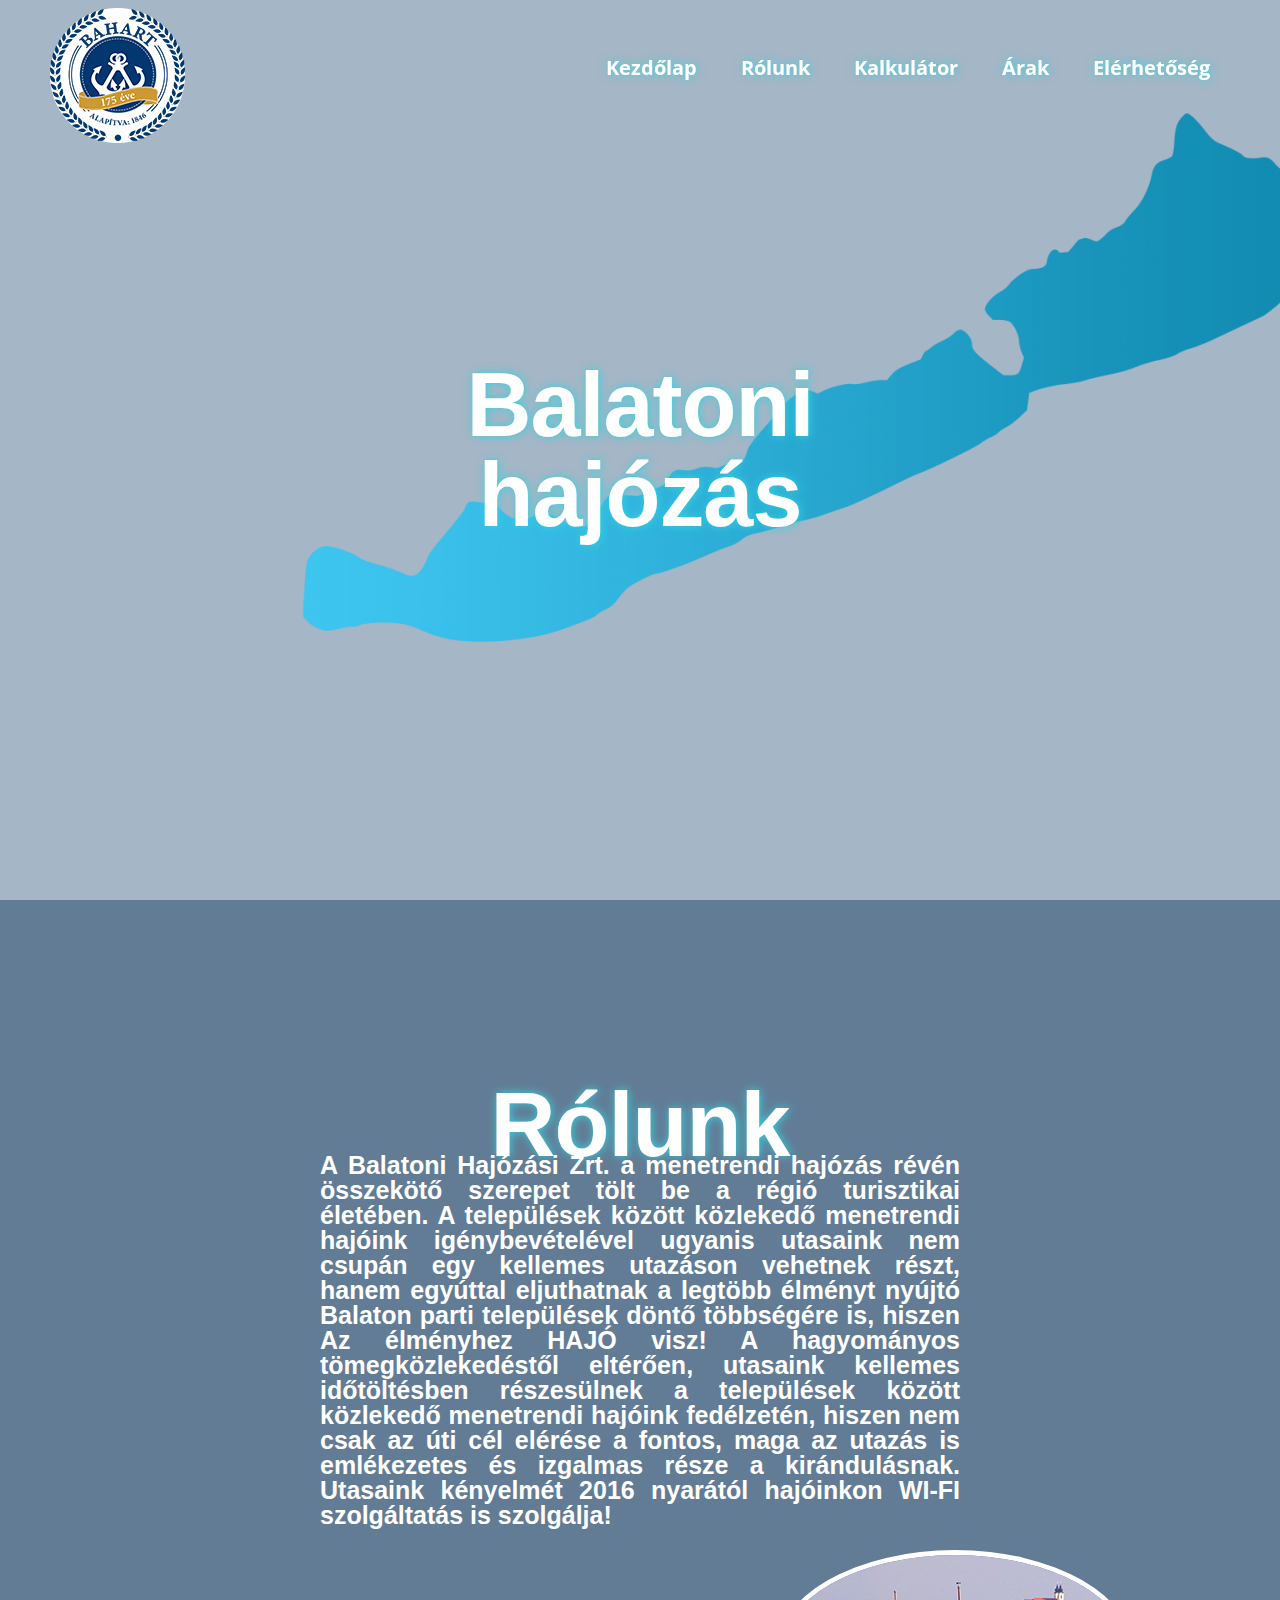
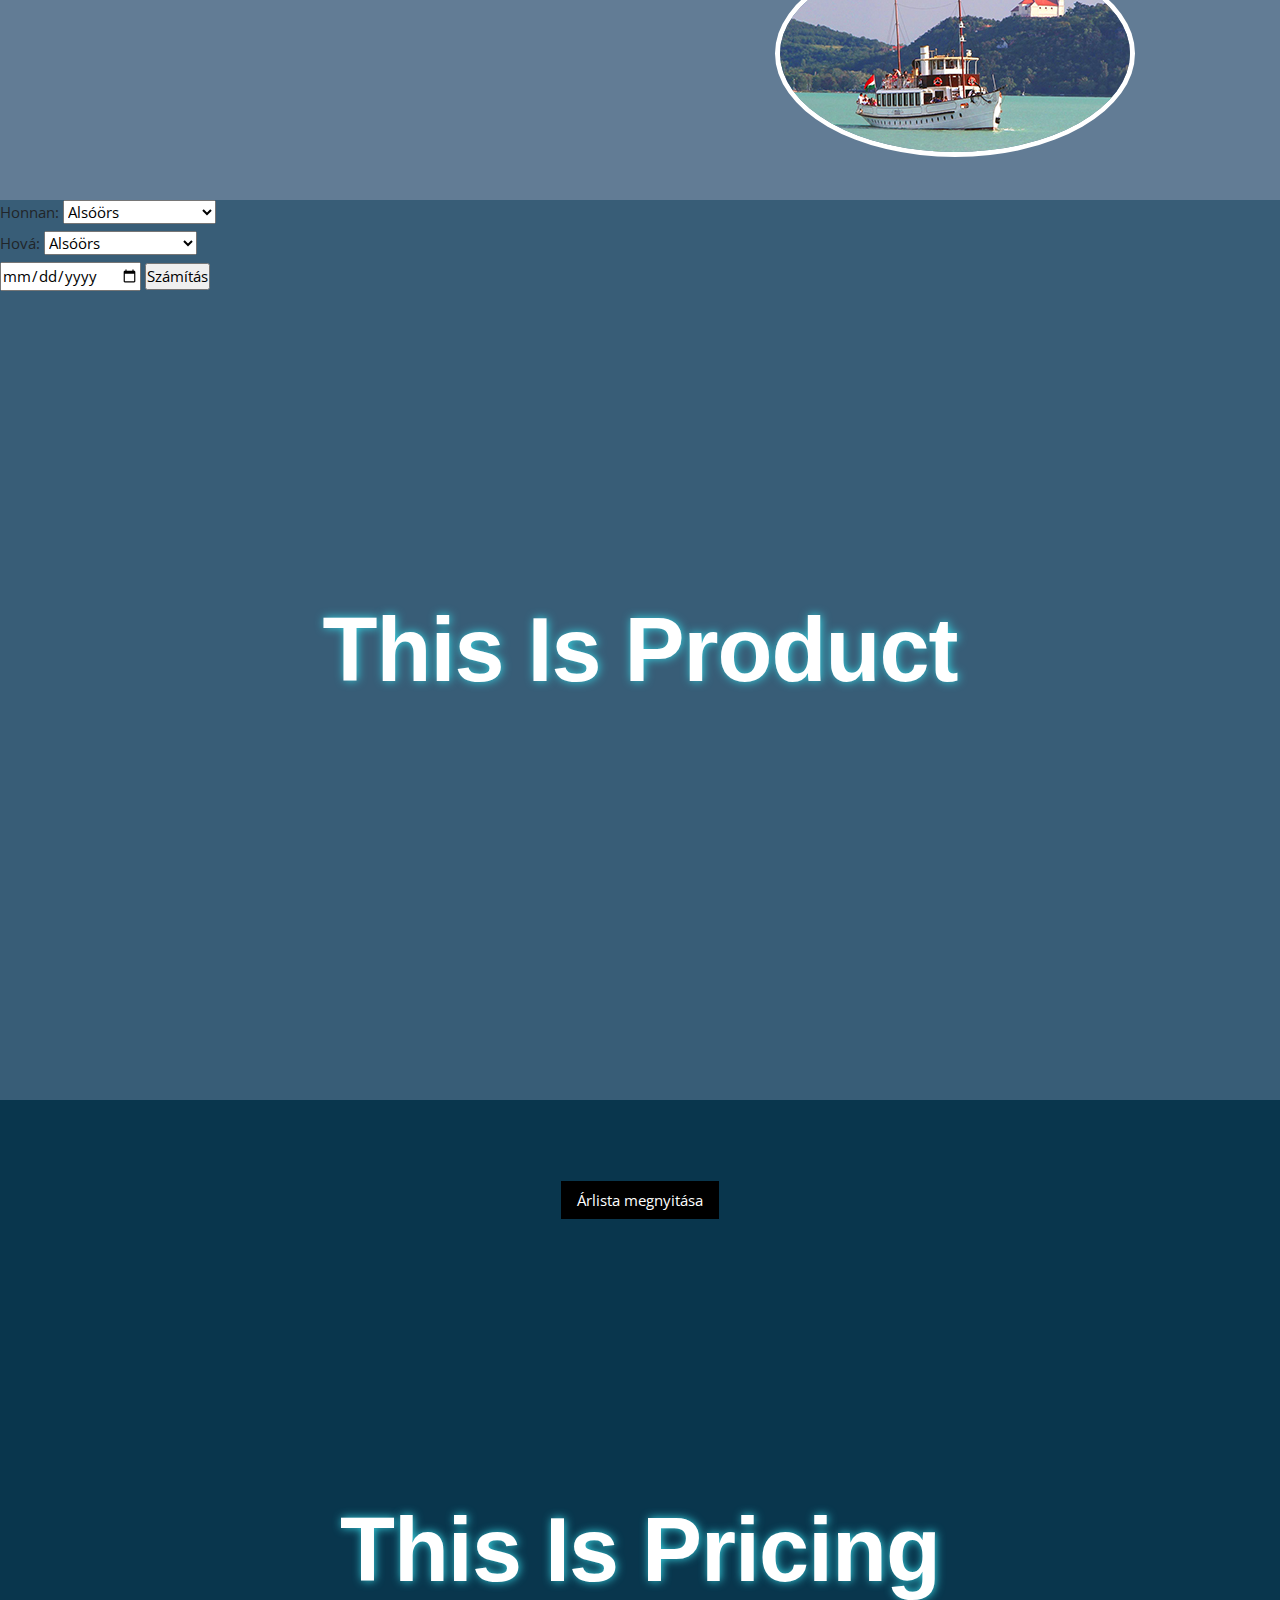
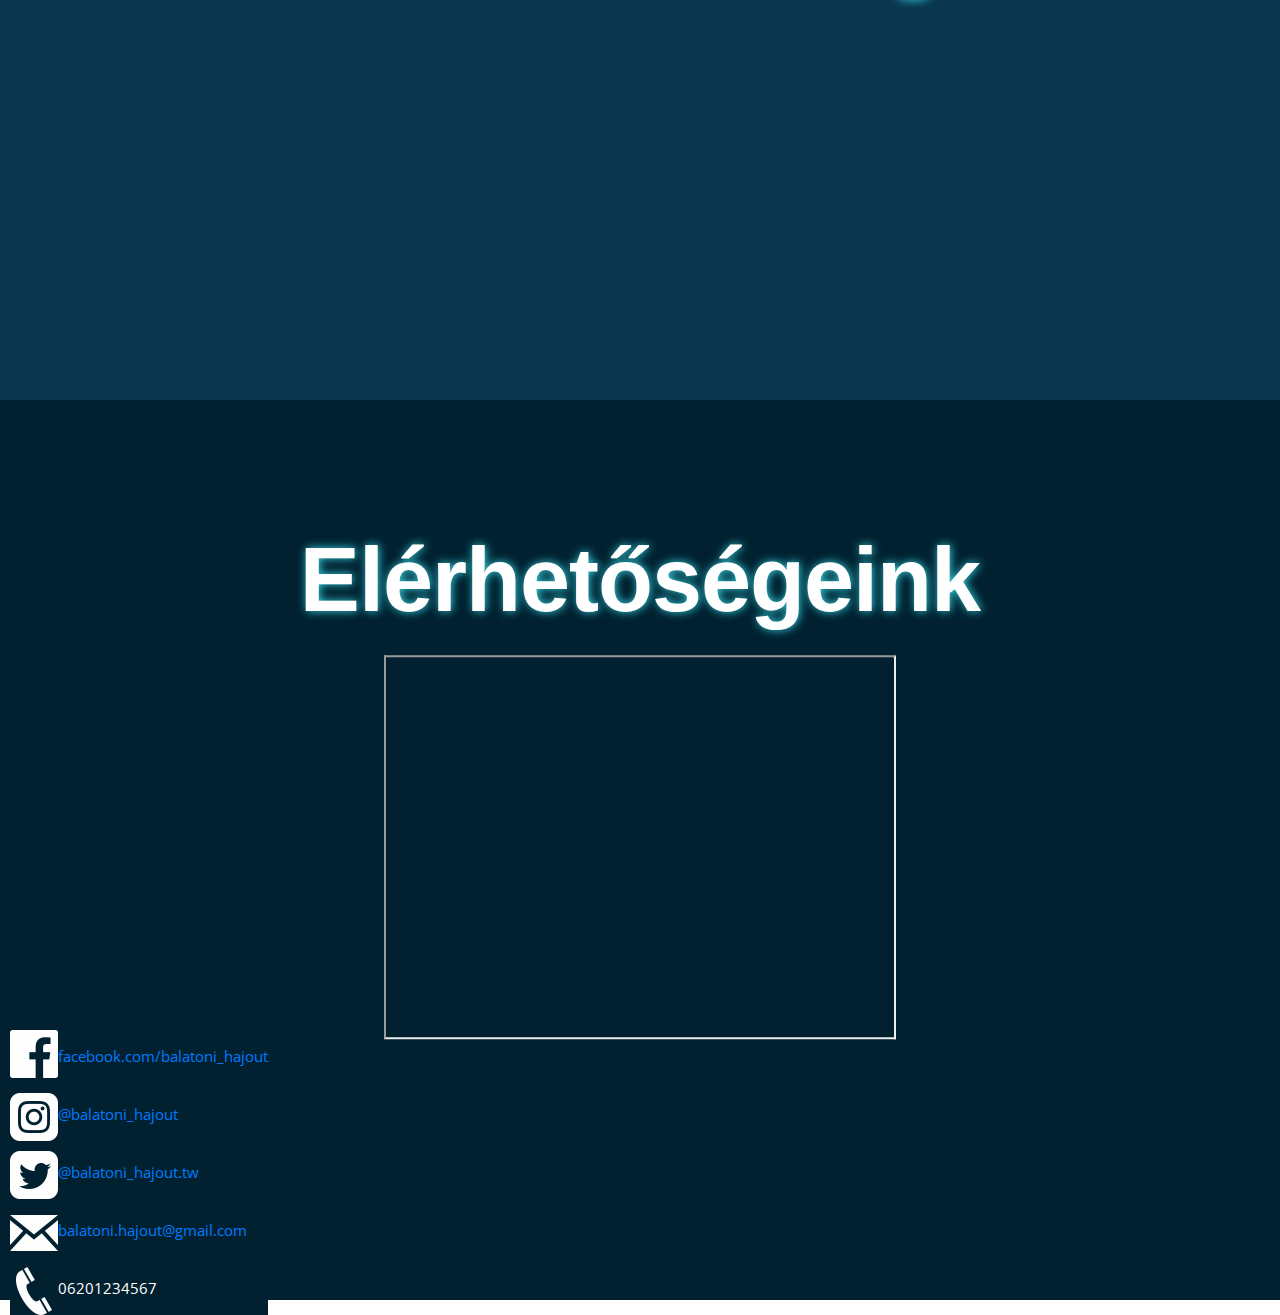
==== commit 989e892c: "képgaléria a rólunk oldalra" ====
--- a/index.html
+++ b/index.html
@@ -1,13 +1,18 @@
 <!DOCTYPE html>
 <html lang="hu">
   <head>
+    <link href="css/lightbox.css" rel="stylesheet"/>
     <meta charset="UTF-8" />
     <meta http-equiv="X-UA-Compatible" content="IE=edge" />
     <meta name="viewport" content="width=device-width, initial-scale=1.0" />
+     <link rel="stylesheet" href="https://www.w3schools.com/w3css/4/w3.css" />
+    
     <link rel="stylesheet" href="css/bootstrap.min.css" />
 
-    <link rel="stylesheet" href="https://www.w3schools.com/w3css/4/w3.css" />
-
+   
+
+
+    
     <script src="https://ajax.googleapis.com/ajax/libs/jquery/3.5.1/jquery.min.js"></script>
   <script src="https://cdnjs.cloudflare.com/ajax/libs/popper.js/1.16.0/umd/popper.min.js"></script>
   <script src="https://maxcdn.bootstrapcdn.com/bootstrap/4.5.2/js/bootstrap.min.js"></script>
@@ -37,43 +42,14 @@
       <h2 id="rolunkcim">Rólunk</h2>
 
       <p id="rolunkp">A Balatoni Hajózási Zrt. a menetrendi hajózás révén összekötő szerepet tölt be a régió turisztikai életében. A települések között közlekedő menetrendi hajóink igénybevételével ugyanis utasaink nem csupán egy kellemes utazáson vehetnek részt, hanem egyúttal eljuthatnak a legtöbb élményt nyújtó Balaton parti települések döntő többségére is, hiszen Az élményhez HAJÓ visz! A hagyományos tömegközlekedéstől eltérően, utasaink kellemes időtöltésben részesülnek a települések között közlekedő menetrendi hajóink fedélzetén, hiszen nem csak az úti cél elérése a fontos, maga az utazás is emlékezetes és izgalmas része a kirándulásnak. Utasaink kényelmét 2016 nyarától hajóinkon WI-FI szolgáltatás is szolgálja!</p>
-   
-     <!-- <div class="korhinta">
-        <div class="shadow p-3 mb-5 bg-body rounded">
-          <div id="demo" class="carousel slide" data-ride="carousel">
-         
-           
-           <ul class="carousel-indicators">
-             <li data-target="#demo" data-slide-to="0" class="active"></li>
-             <li data-target="#demo" data-slide-to="1"></li>
-             <li data-target="#demo" data-slide-to="2"></li>
-           </ul>
-           
+
+        <div class="galeria">
+          <a href="images/hajo1.jpg" data-lightbox="roadtrip">
+            <a href="images/hajo2.jpg" data-lightbox="roadtrip">
+            <a href="images/hajo3.jpg" data-lightbox="roadtrip">
+              
           
-           <div class="carousel-inner">
-             <div class="carousel-item active">
-               <img src="images/hajo1.jpg" alt="hajo01" width="1000" height="500" >
-             </div>
-             <div class="carousel-item">
-               <img src="images/hajo2.jpg" alt="hajo02" width="1000" height="500"  >
-             </div>
-             <div class="carousel-item">
-               <img src="images/hajo3.jpg" alt="hajo03" width="1000" height="500" >
-             </div>
-           </div>
-           
-           
-           <a class="carousel-control-prev" href="#demo" data-slide="prev">
-             <span class="carousel-control-prev-icon"></span>
-           </a>
-           <a class="carousel-control-next" href="#demo" data-slide="next">
-             <span class="carousel-control-next-icon"></span>
-           </a>
-         </div>
-         </div>
-      </div>-->
-        <div class="galeria">
-        <img class="galeriakep" src="images/hajo1.jpg">
+        <img class="galeriakep" src="images/hajo1.jpg"></a></a></a>
         </div>
     
       </section>
@@ -239,5 +215,6 @@
       
 
     <script src="js/alap.js"></script>
+    <script src="js/lightbox.js"></script>
   </body>
 </html>
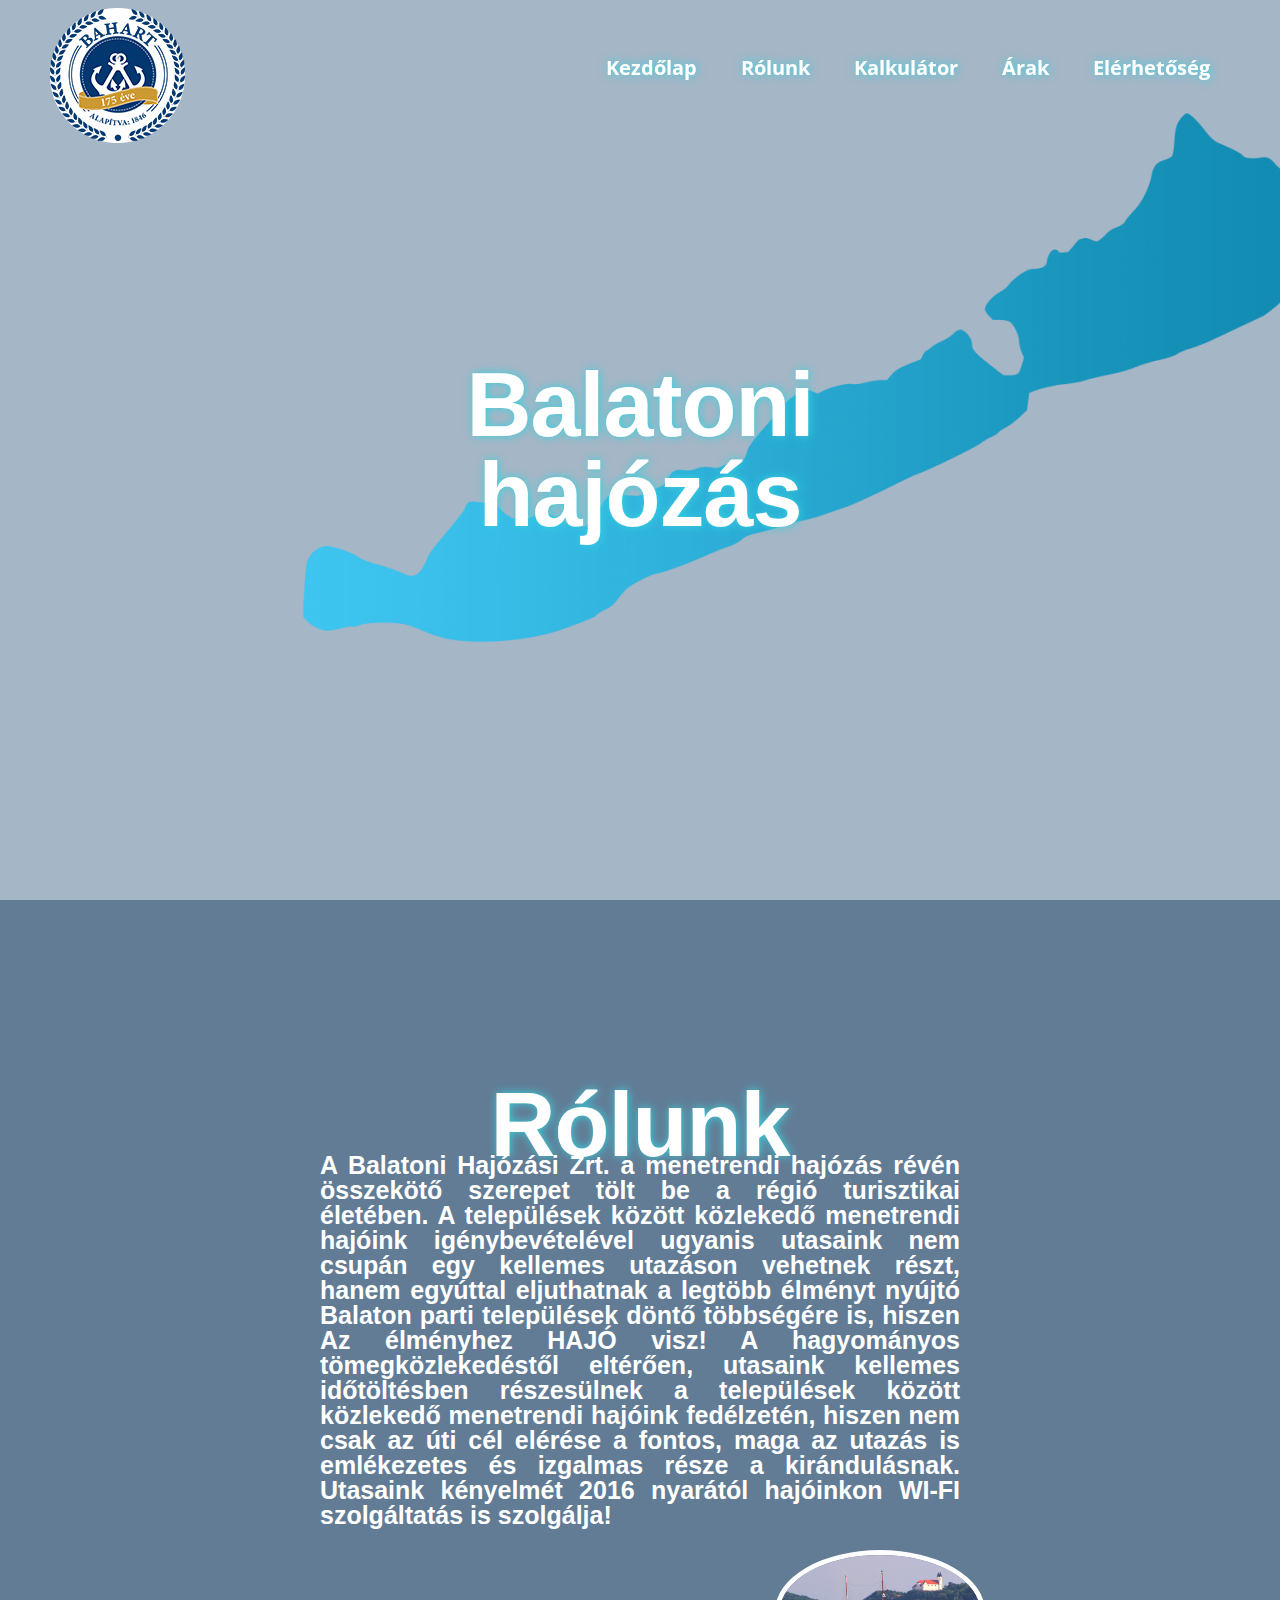
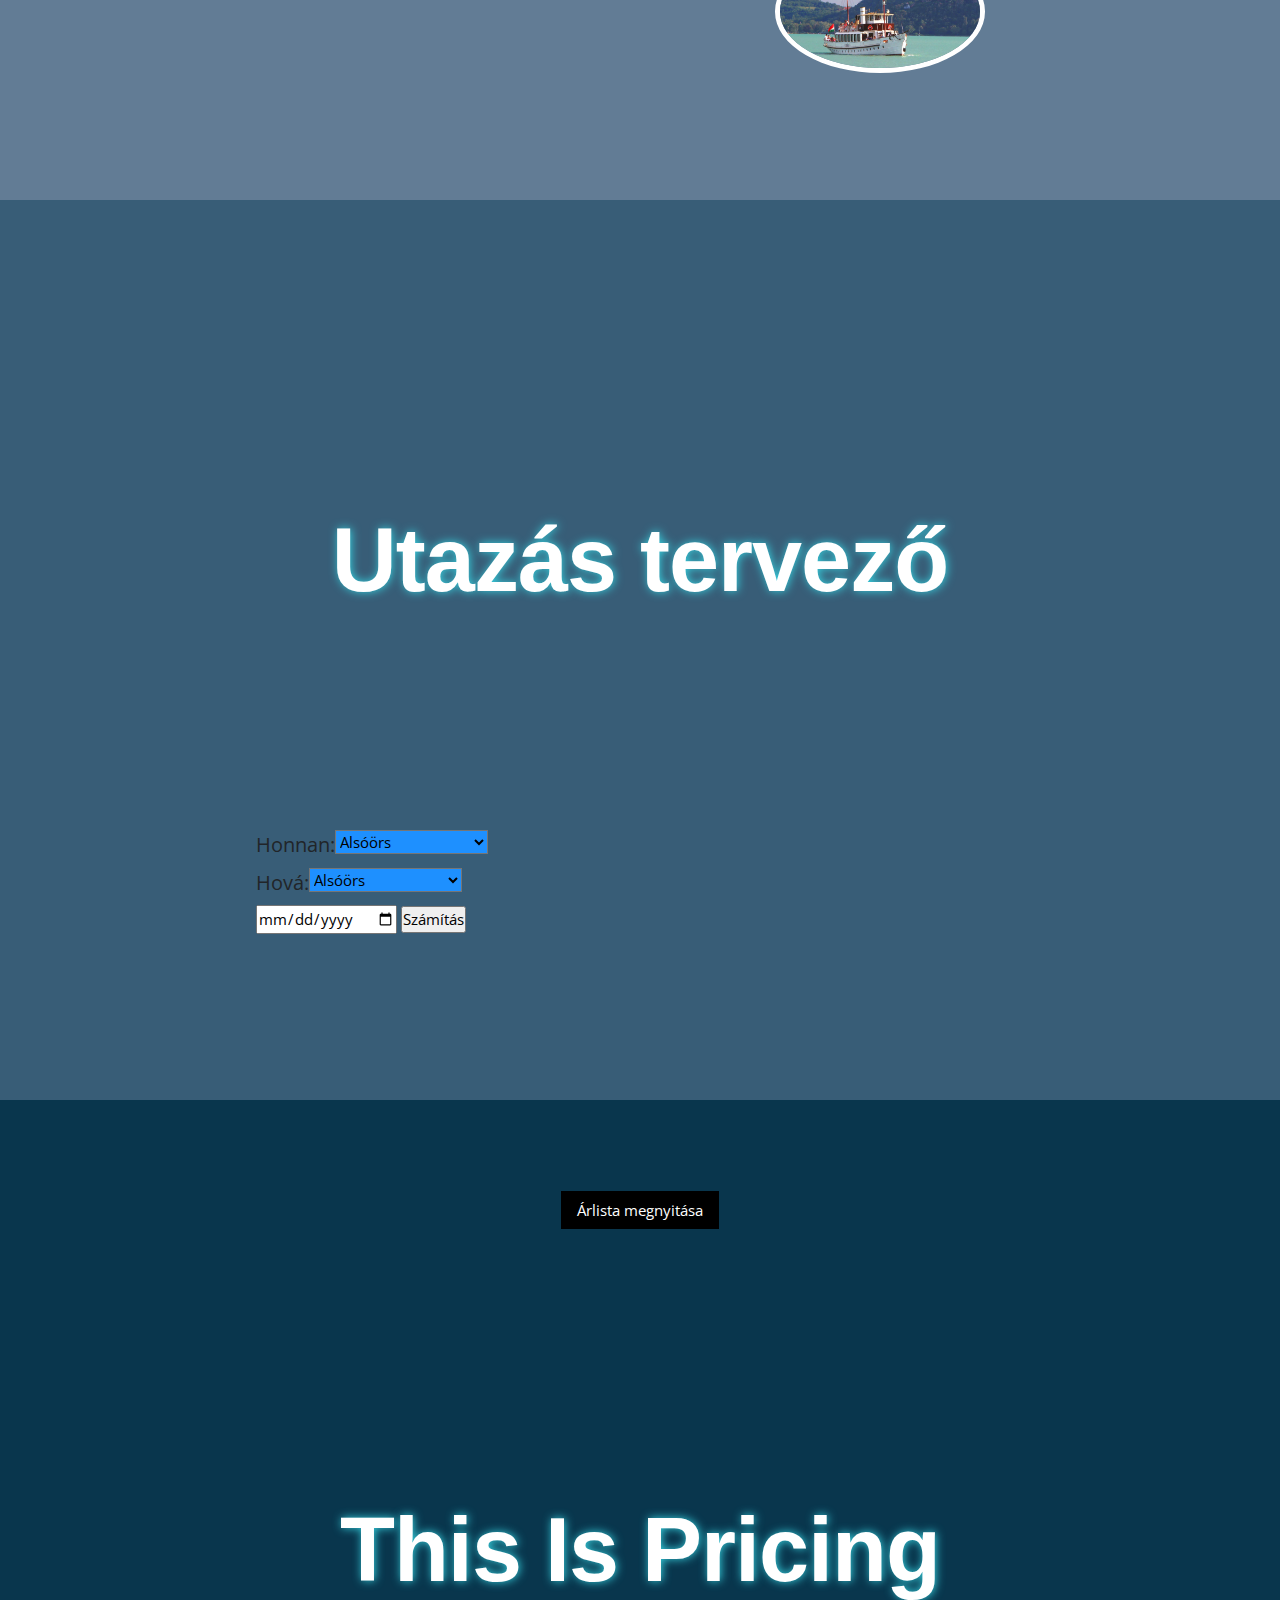
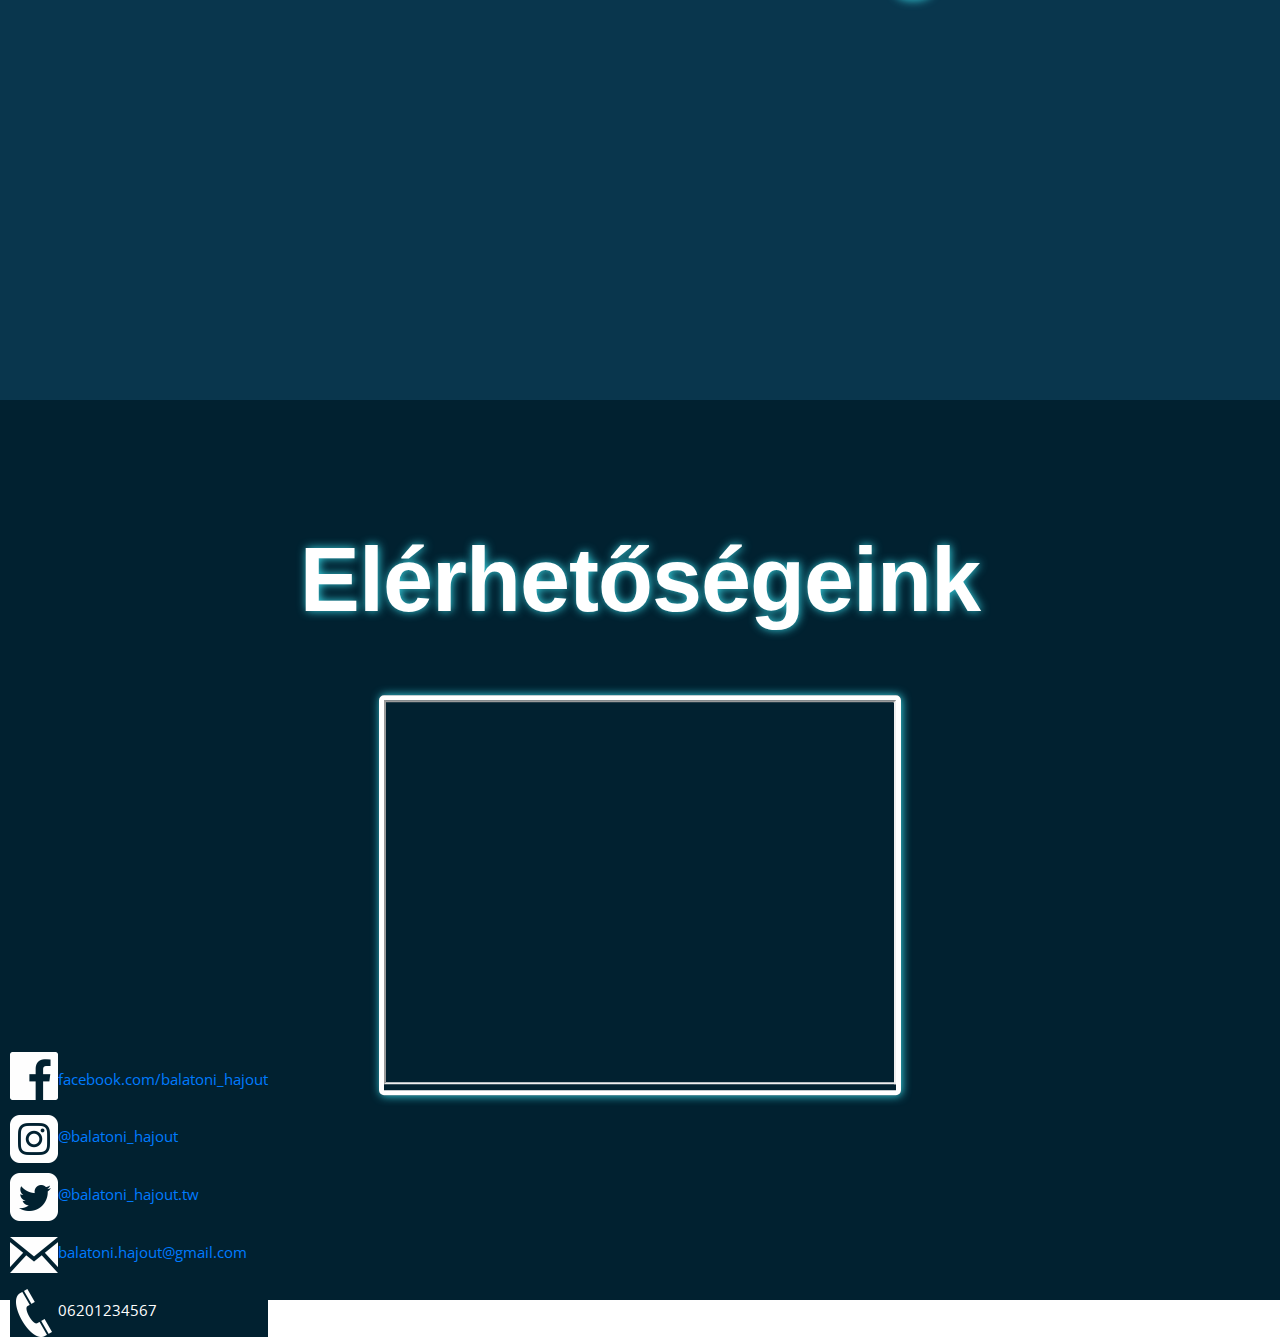
==== commit 2aed8788: "képek méretének beállítása, utazáskalkulátor kinézetének állítása" ====
--- a/index.html
+++ b/index.html
@@ -49,16 +49,18 @@
             <a href="images/hajo3.jpg" data-lightbox="roadtrip">
               
           
-        <img class="galeriakep" src="images/hajo1.jpg"></a></a></a>
+        <img class="galeriakep" src="images/hajo.jpg"></a></a></a>
         </div>
     
       </section>
 
     <section id="kalkulator">
-      <h2>This Is Product</h2>
+      <h2 id="utazascim">Utazás tervező
+      </h2>
+      
       <form id="user-form">
         <label for="kikotoindul">Honnan:</label>
-        <select id="helyek" name="kikotoindul">
+        <select id="helyek" name="kikotoindul" class="customselect">
           <option value="alsoors">Alsóörs</option>
           <option value="badacsony">Badacsony</option>
           <option value="balatonalmadi">Balatonalmádi</option>
@@ -77,7 +79,7 @@
           <option value="tihanyrev">Tihanyrév</option></select
         ><br />
         <label for="kikotoerkezik">Hová:</label>
-        <select id="helyek" name="kikotoerkezik">
+        <select id="helyek" name="kikotoerkezik" class="customselect">
           <option value="alsoors">Alsóörs</option>
           <option value="badacsony">Badacsony</option>
           <option value="balatonalmadi">Balatonalmádi</option>
@@ -152,8 +154,9 @@
                   <td id="jegytipusok">0 ft</td>
                 </tr>
               </table>
-              <p>A fenti díjak Ft-ban értendők, és tartalmazzák az ÁFA-t.</p>
+              <p><em>A fenti díjak Ft-ban értendők, és tartalmazzák az ÁFA-t. </em></p>
               <strong>Járatainkon a hajók befogadóképességének függvényében és a forgalmi viszonyoknak megfelelően, a kerékpárok szállítását csak korlátozottan tudjuk biztosítani.</strong>
+              <br>
               <p>Díjmentes utazásra jogosultak:</p>
               <ul>
                 <li>Hadirokkant és hadiözvegy, kísérőjük az OOSZI szakvéleménye alapján</li>
@@ -163,7 +166,7 @@
                 <li>Közlekedésbiztonsági Szervezet munkatársai által kibocsátott egy-, és kétsávos piros színű okmányok alapján</li>
                 <li>Csoportos utazás esetén 20 fő után 1 fő kísérő</li>
               </ul>
-              <p>Családi jegy:</p>
+              <p><strong>Családi jegy:</strong></p>
               <ul>
                 <li>2 teljes árú felnőtt + 2 gyermek (4-14 éves korig)</li>
               </ul>
@@ -174,13 +177,13 @@
                 <li>SZÉP kártya</li>
                 <li>BAHART Ajándékkártya és BAHART Joker kártya</li>
               </ul>
-              <p>Az árváltoztatás jogát a Társaság fenntartja!</p>
+              <p><em> Az árváltoztatás jogát a Társaság fenntartja!</em></p>
             </div>
           </div>
         </div>
       </div>
     </section>
-    <section id="elerhetoseg"><h2 id="elerhetosegcim">Elérhetőségeink</h2>
+    <section id="elerhetoseg"><h2 id="elerhetosegcim">Elérhetőségeink</h2><br>
 
       
        <div class="maps">
@@ -191,19 +194,19 @@
       <table id="tablazat">
         <tr id="tabalzat">
           <td><img src="images/facebooklogo.png"></td>
-          <td><p id="elerhetosegszoveg"><a href="www.facebook.com/balatoni_hajout">facebook.com/balatoni_hajout</a></p></td>
+          <td><p id="elerhetosegszoveg"><a href="http://www.facebook.com/balatoni_hajout">facebook.com/balatoni_hajout</a></p></td>
         </tr>
         <tr id="tabalzat">
           <td id="tabalzat"><img id="kepmargin" src="images/instagrammlogo.png"></td>
-          <td id="tabalzat"><p id="elerhetosegszoveg2"><a href="instagram.com/balatoni_hajout">@balatoni_hajout</a></p></td>
+          <td id="tabalzat"><p id="elerhetosegszoveg2"><a href="http://www.instagram.com/balatoni_hajout">@balatoni_hajout</a></p></td>
         </tr>
         <tr id="tabalzat">
           <td id="tabalzat"><img id="kepmargin" src="images/twitterlogo.png"></td>
-          <td id="tabalzat"><p id="elerhetosegszoveg3"><a href="twitter.org/balatonihajout">@balatoni_hajout.tw</a></p></td>
+          <td id="tabalzat"><p id="elerhetosegszoveg3"><a href="http://www.twitter.org/balatonihajout">@balatoni_hajout.tw</a></p></td>
         </tr>
         <tr id="tabalzat">
           <td id="tabalzat"><img id="kepmargin" src="images/maillogo.png"></td>
-          <td id="tabalzat"><p id="elerhetosegszoveg4"><a href="www.balatonihajoutgmail.com">balatoni.hajout@gmail.com</a></p></td>
+          <td id="tabalzat"><p id="elerhetosegszoveg4"><a href="http://www.balatonihajoutgmail.com">balatoni.hajout@gmail.com</a></p></td>
         </tr>
         <tr id="tabalzat">
           <td id="tabalzat"><img id="kepmargin" src="images/phonelogo.png"></td>
--- a/style.css
+++ b/style.css
@@ -19,7 +19,8 @@
 ul,
 li,
 a,
-header {
+header,
+form {
   box-sizing: border-box;
 }
 
@@ -56,21 +57,27 @@
   height: 100vh;
   position: relative;
 }
-
+.customselect {
+  position: absolute;
+  background-color: DodgerBlue;
+}
+label {
+  font-size: 20px;
+}
 #kezdo {
-  background-color: #A5B6C6;
+  background-color: #a5b6c6;
 }
 
 #rolunk {
-  background-color: #627C95;
+  background-color: #627c95;
 }
 
 #kalkulator {
-  background-color: #385D77;
+  background-color: #385d77;
 }
 
 #arak {
-  background-color: #09364D;
+  background-color: #09364d;
 }
 
 #elerhetoseg {
@@ -149,90 +156,105 @@
   align-items: center;
   height: 200px;
 }
-#elerhetosegcim{
+#utazascim {
+  top: 40%;
+}
+#elerhetosegcim {
   top: 20%;
 }
-#kapcsolatok{
-    width: 40px;
-    float: left;
-    padding-left: 10px;
-    padding-top: 625px;
-}
-
-#kepmargin{
+#kapcsolatok {
+  width: 40px;
+  float: left;
+  padding-left: 10px;
+  padding-top: 625px;
+}
+
+#kepmargin {
   margin-top: 10px;
 }
 
-#tabalzat{
+#tabalzat {
   background-color: #012130;
   border: 0px;
-
-}
-
-#elerhetosegszoveg{
-  padding-top: 20px;
-  color: #fff;
-}
-#elerhetosegszoveg2{
-  padding-top: 20px;
-  color: #fff;
-}
-#elerhetosegszoveg3{
-  padding-top: 20px;
-  color: #fff;
-}
-#elerhetosegszoveg4{
-  padding-top: 20px;
-  color: #fff;
-}
-#elerhetosegszoveg5{
-  padding-top: 20px;
-  color: #fff;
-}
-
-.map-container-4{
-  overflow:hidden;
-  padding-bottom:56.25%;
-  position:relative;
-  height:0;
-  }
-  .map-container-4 iframe{
-  left:0;
-  top:0;
-  height:100%;
-  width:100%;
-  position:absolute;
-  }
-
-  .terkep{
-   padding-left: 50%;
-   padding-right: 50%;
-   width: 600px;
-  }
-
-  .maps {
-    position: absolute;
-        top: 50%;
-        left: 50%;
-        margin-right: -50%;
-        transform: translate(-50%, -50%) }
-
-        .korhinta{
-          padding-top: 425px;
-         }
-
-         .galeria{
-          padding-left: 775px;
-          padding-right: 951px;
-          padding-top: 650px;
-          width: 350px;
-          height: auto;
-          
-           
-         }
-
-         .galeriakep{
-          border-radius: 50%;
-          border: 5px solid #fff;
-          
-         }+}
+
+#elerhetosegszoveg {
+  padding-top: 20px;
+  color: #fff;
+}
+#elerhetosegszoveg2 {
+  padding-top: 20px;
+  color: #fff;
+}
+#elerhetosegszoveg3 {
+  padding-top: 20px;
+  color: #fff;
+}
+#elerhetosegszoveg4 {
+  padding-top: 20px;
+  color: #fff;
+}
+#elerhetosegszoveg5 {
+  padding-top: 20px;
+  color: #fff;
+}
+
+.map-container-4 {
+  overflow: hidden;
+  padding-bottom: 56.25%;
+  position: relative;
+  height: 0;
+}
+.map-container-4 iframe {
+  left: 0;
+  top: 0;
+  height: 100%;
+  width: 100%;
+  position: absolute;
+}
+
+.terkep {
+  padding-left: 50%;
+  padding-right: 50%;
+  width: 600px;
+}
+
+.maps {
+  position: absolute;
+  top: 55%;
+  left: 50%;
+  margin-right: -50%;
+  transform: translate(-50%, -50%);
+  border: 5px solid #fff;
+  border-radius: 5px;
+  box-shadow: rgb(54, 209, 223) 1px 0 10px;
+}
+
+.korhinta {
+  padding-top: 425px;
+}
+
+.galeria {
+  padding-left: 775px;
+  padding-right: 951px;
+  padding-top: 650px;
+  width: 350px;
+  height: auto;
+}
+
+.galeriakep {
+  width: 210px;
+  height: auto;
+  border-radius: 50%;
+  border: 5px solid #fff;
+}
+
+.w3-container {
+  margin: 10px;
+}
+
+form {
+  position: absolute;
+  top: 70%;
+  left: 20%;
+}
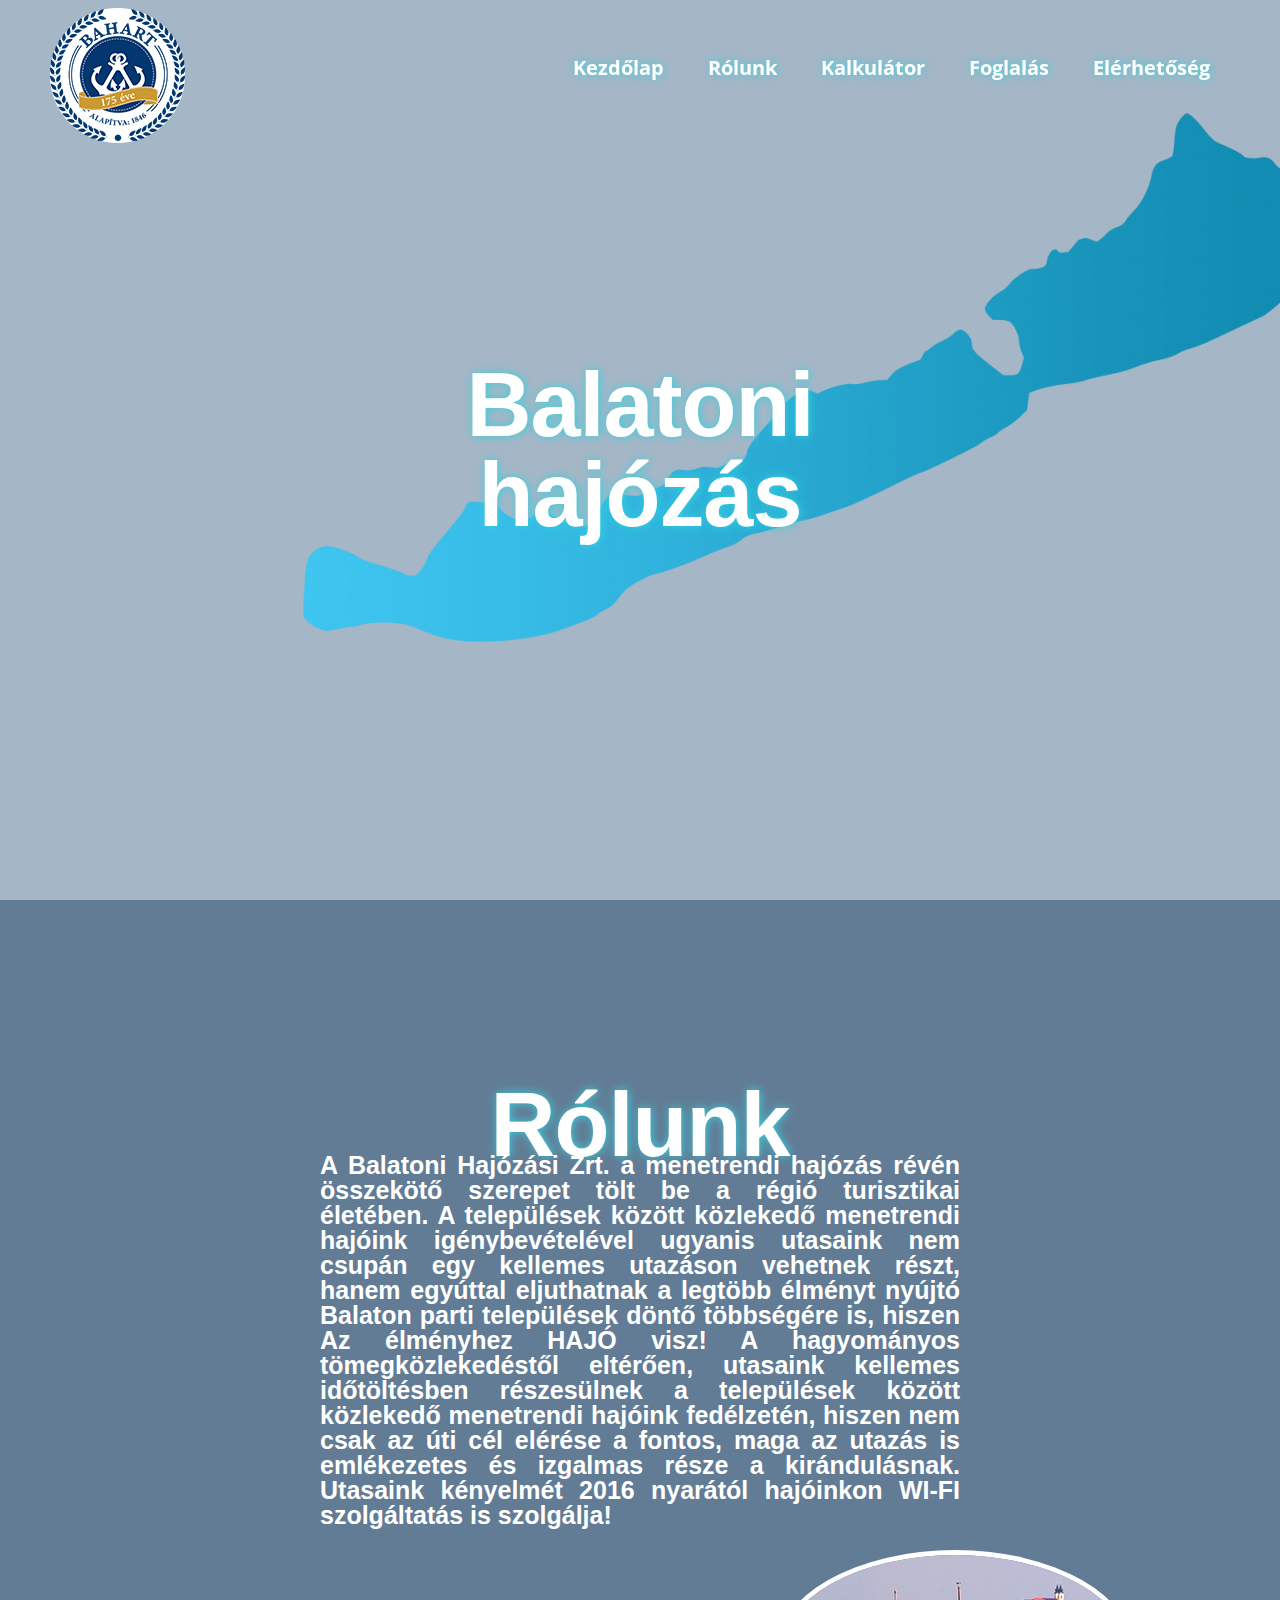
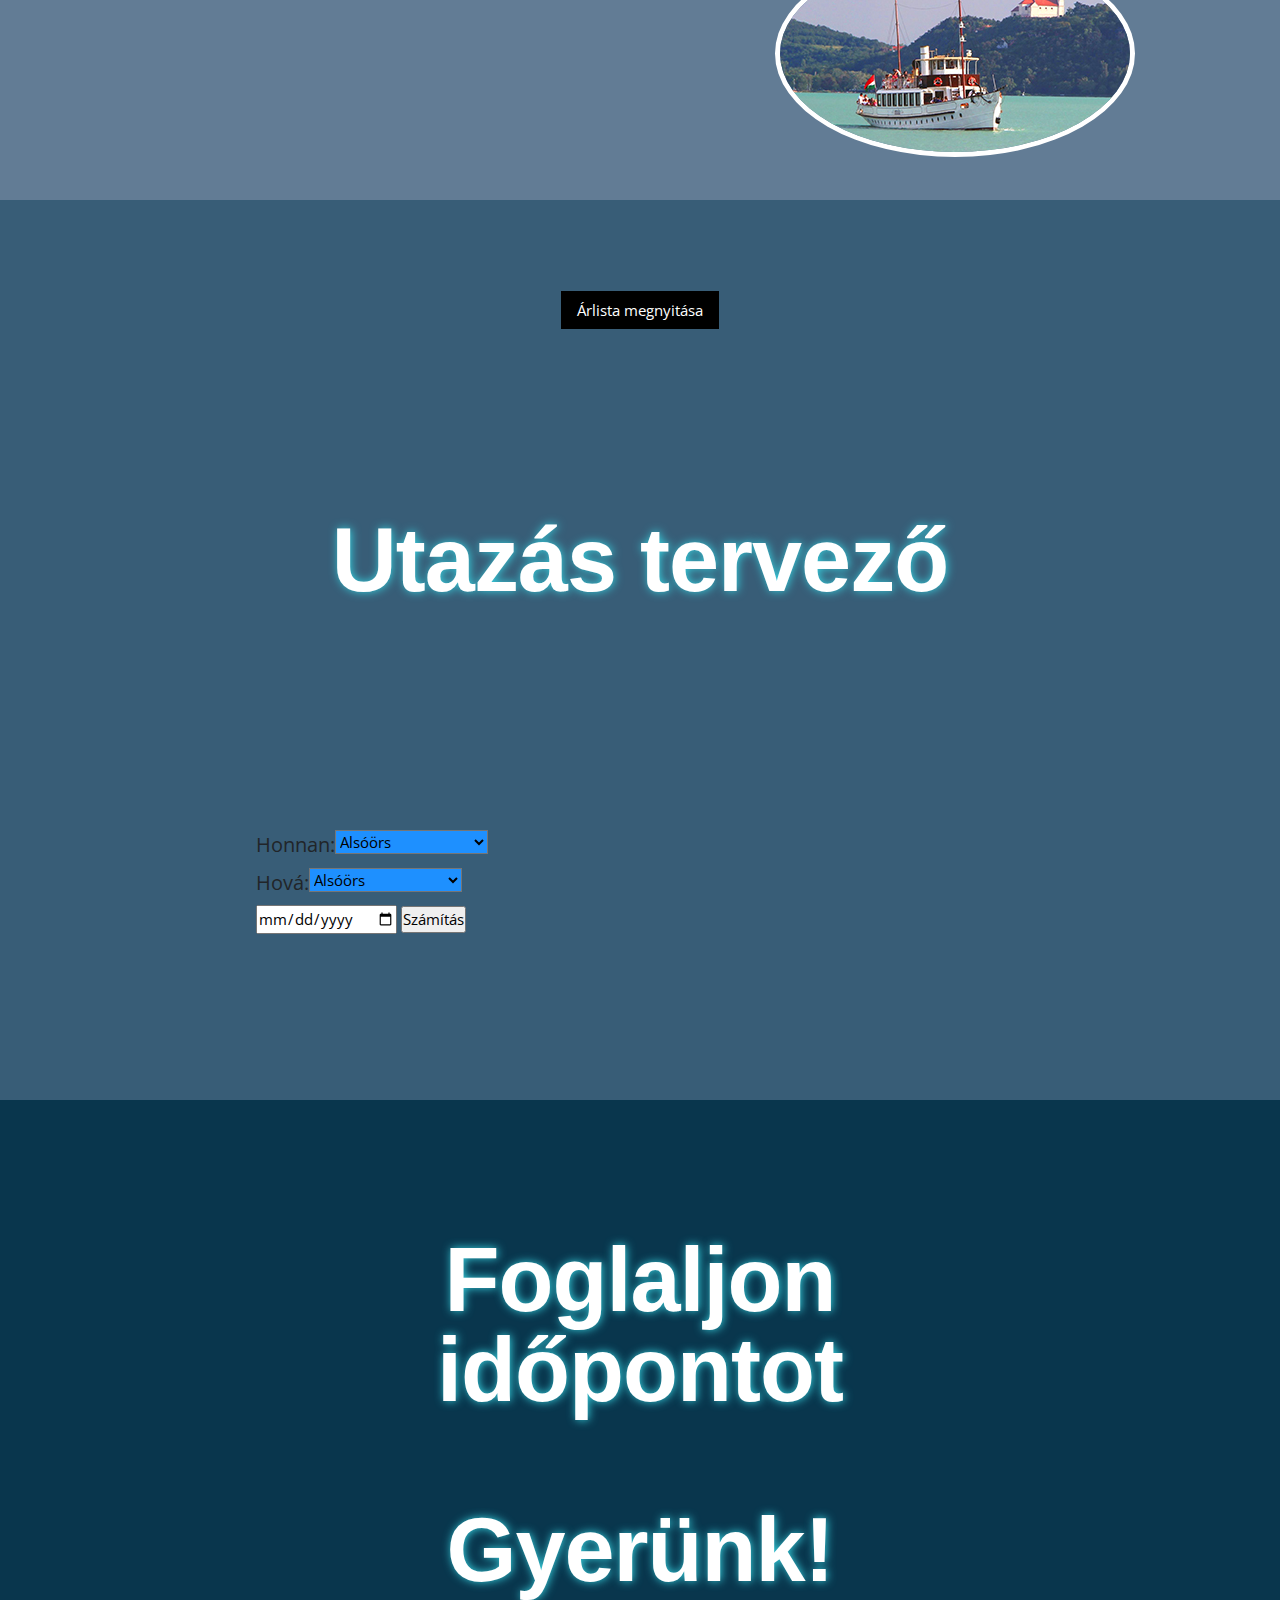
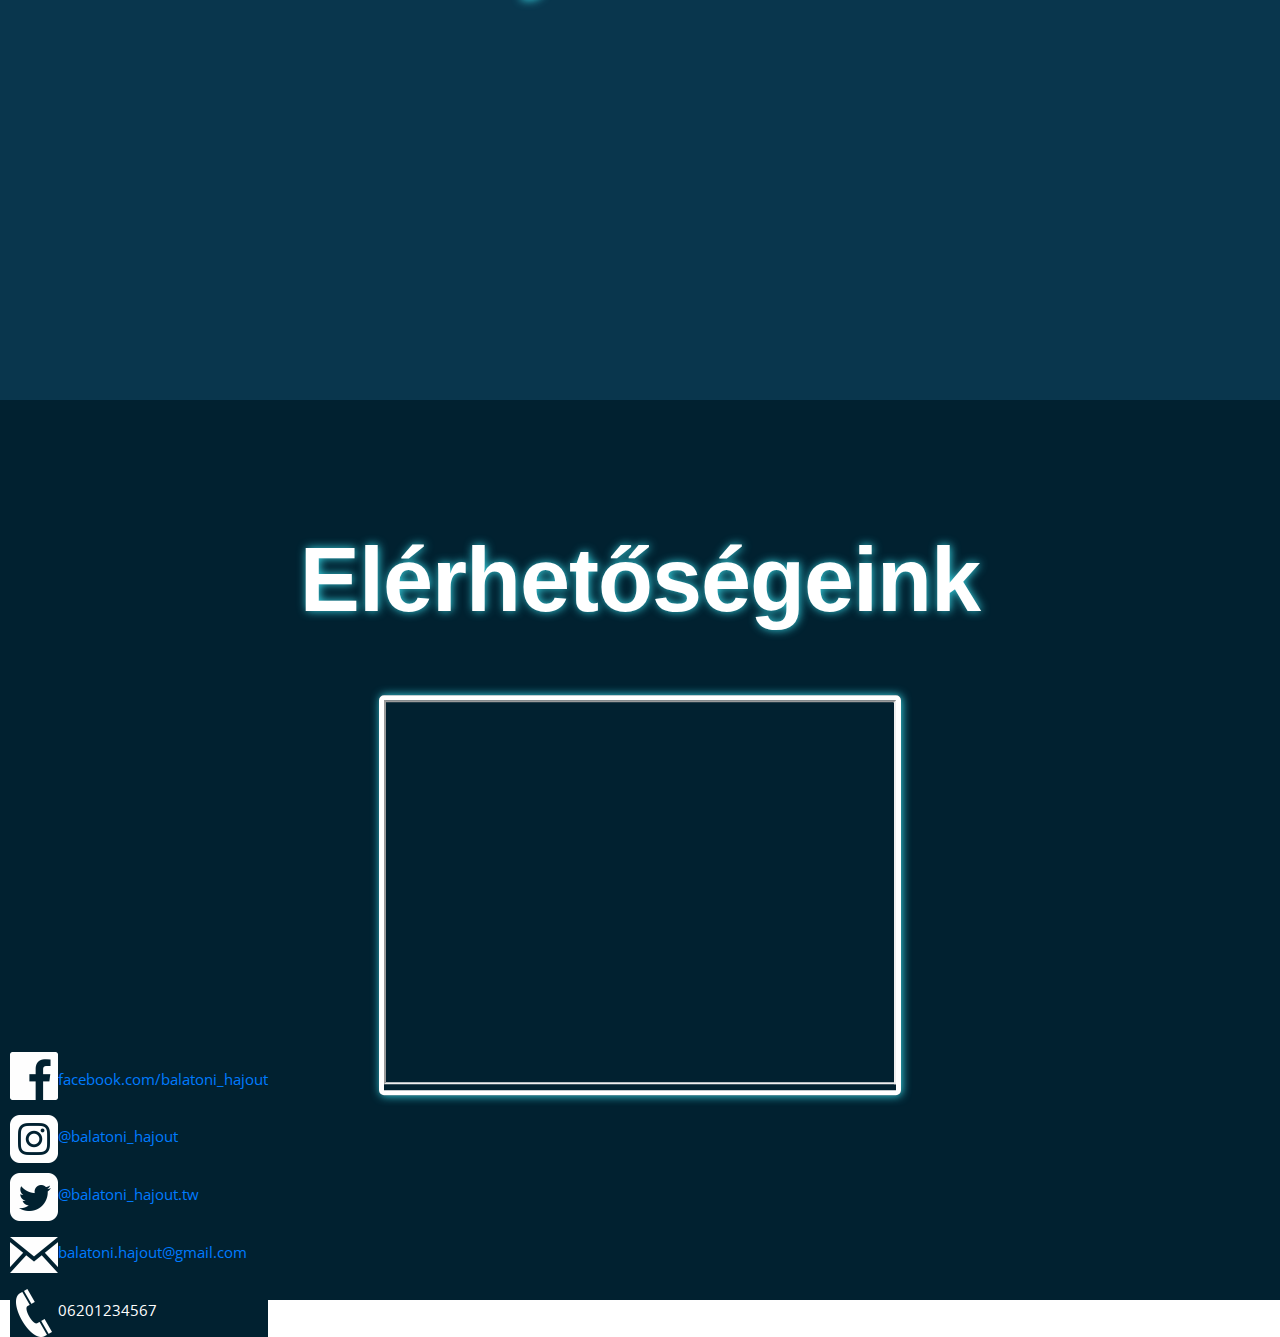
==== commit 38d26e18: "foglalás oldal létrehozása" ====
--- a/index.html
+++ b/index.html
@@ -31,7 +31,7 @@
           <li><a href="#kezdo">Kezdőlap</a></li>
           <li><a href="#rolunk">Rólunk</a></li>
           <li><a href="#kalkulator">Kalkulátor</a></li>
-          <li><a href="#arak">Árak</a></li>
+          <li><a href="#arak">Foglalás</a></li>
           <li><a href="#elerhetoseg">Elérhetőség</a></li>
         </ul>
       </header>
@@ -100,9 +100,6 @@
         <input type="date" />
         <input type="button" value="Számítás" id="szamol" />
       </form>
-    </section>
-    <section id="arak">
-      <h2>This Is Pricing</h2>
       <div class="w3-container">
         <div class="center">
           <button onclick="megnyitas()" class="w3-button w3-black">Árlista megnyitása</button>
@@ -183,6 +180,11 @@
         </div>
       </div>
     </section>
+    <section id="arak">
+      <h2 id="idopontigazitas">Foglaljon időpontot</h2>
+      <a href="foglalas.html"><h2 id="gyerunkigazitas">Gyerünk!</h2></a>
+      
+    </section>
     <section id="elerhetoseg"><h2 id="elerhetosegcim">Elérhetőségeink</h2><br>
 
       
--- a/style.css
+++ b/style.css
@@ -234,20 +234,21 @@
   padding-top: 425px;
 }
 
-.galeria {
+.galeria{
   padding-left: 775px;
   padding-right: 951px;
   padding-top: 650px;
   width: 350px;
   height: auto;
-}
-
-.galeriakep {
-  width: 210px;
-  height: auto;
+  
+   
+ }
+
+ .galeriakep{
   border-radius: 50%;
   border: 5px solid #fff;
-}
+  
+ }
 
 .w3-container {
   margin: 10px;
@@ -258,3 +259,11 @@
   top: 70%;
   left: 20%;
 }
+ 
+  #idopontigazitas{
+    top: 25%;
+  }
+
+  #gyerunkigazitas{
+    top: 50%;
+  }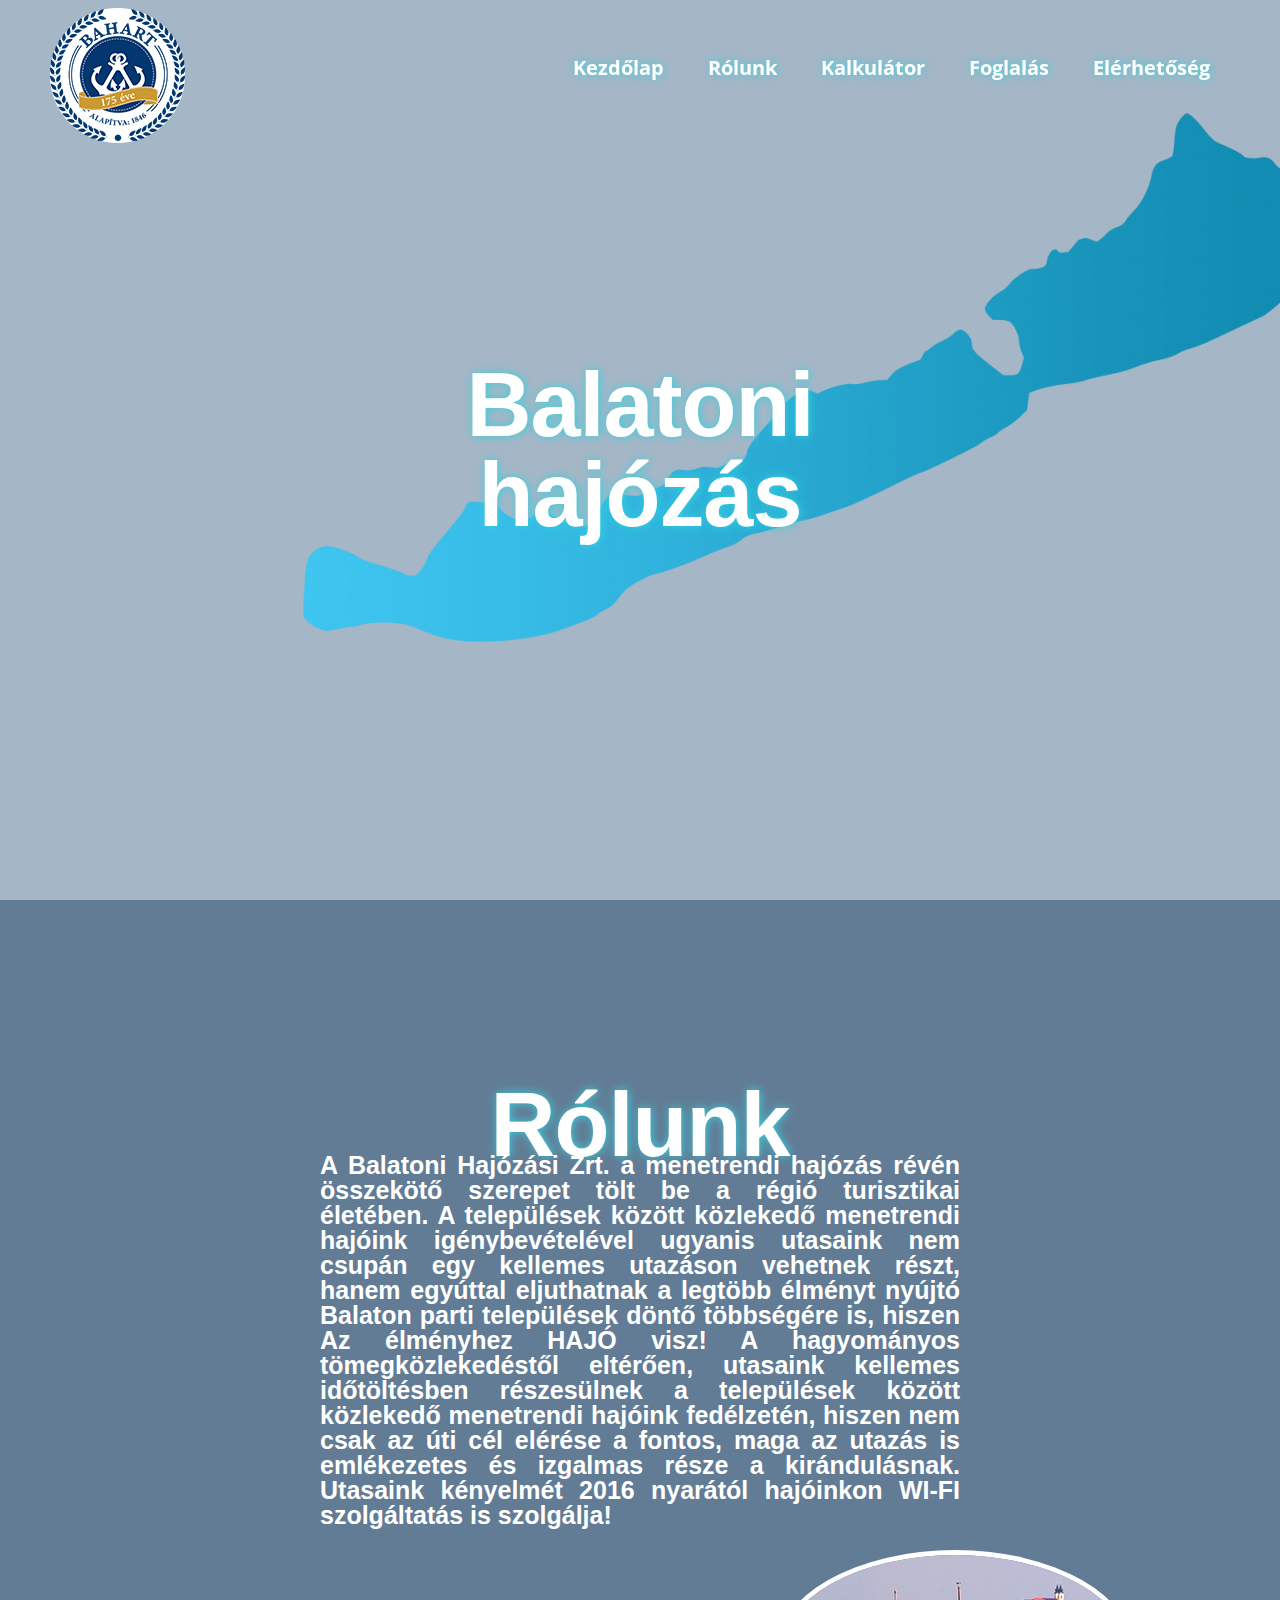
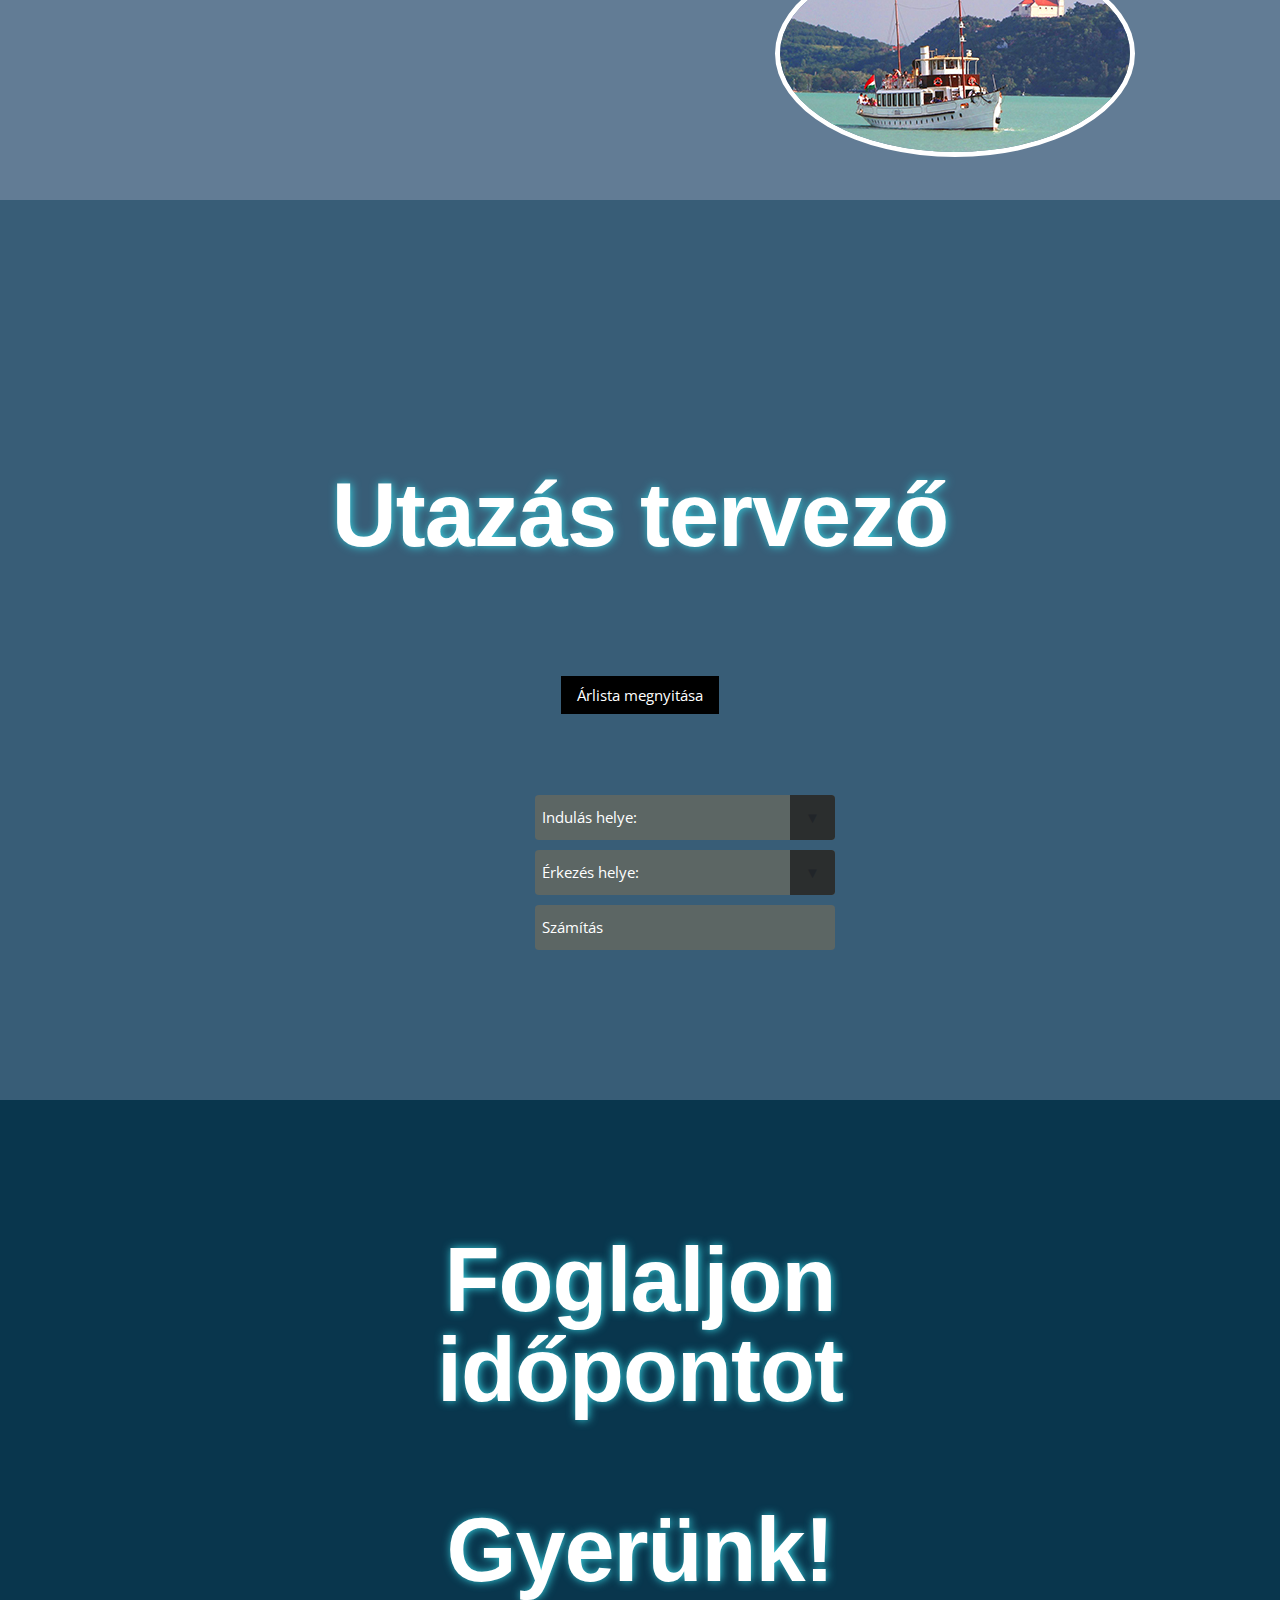
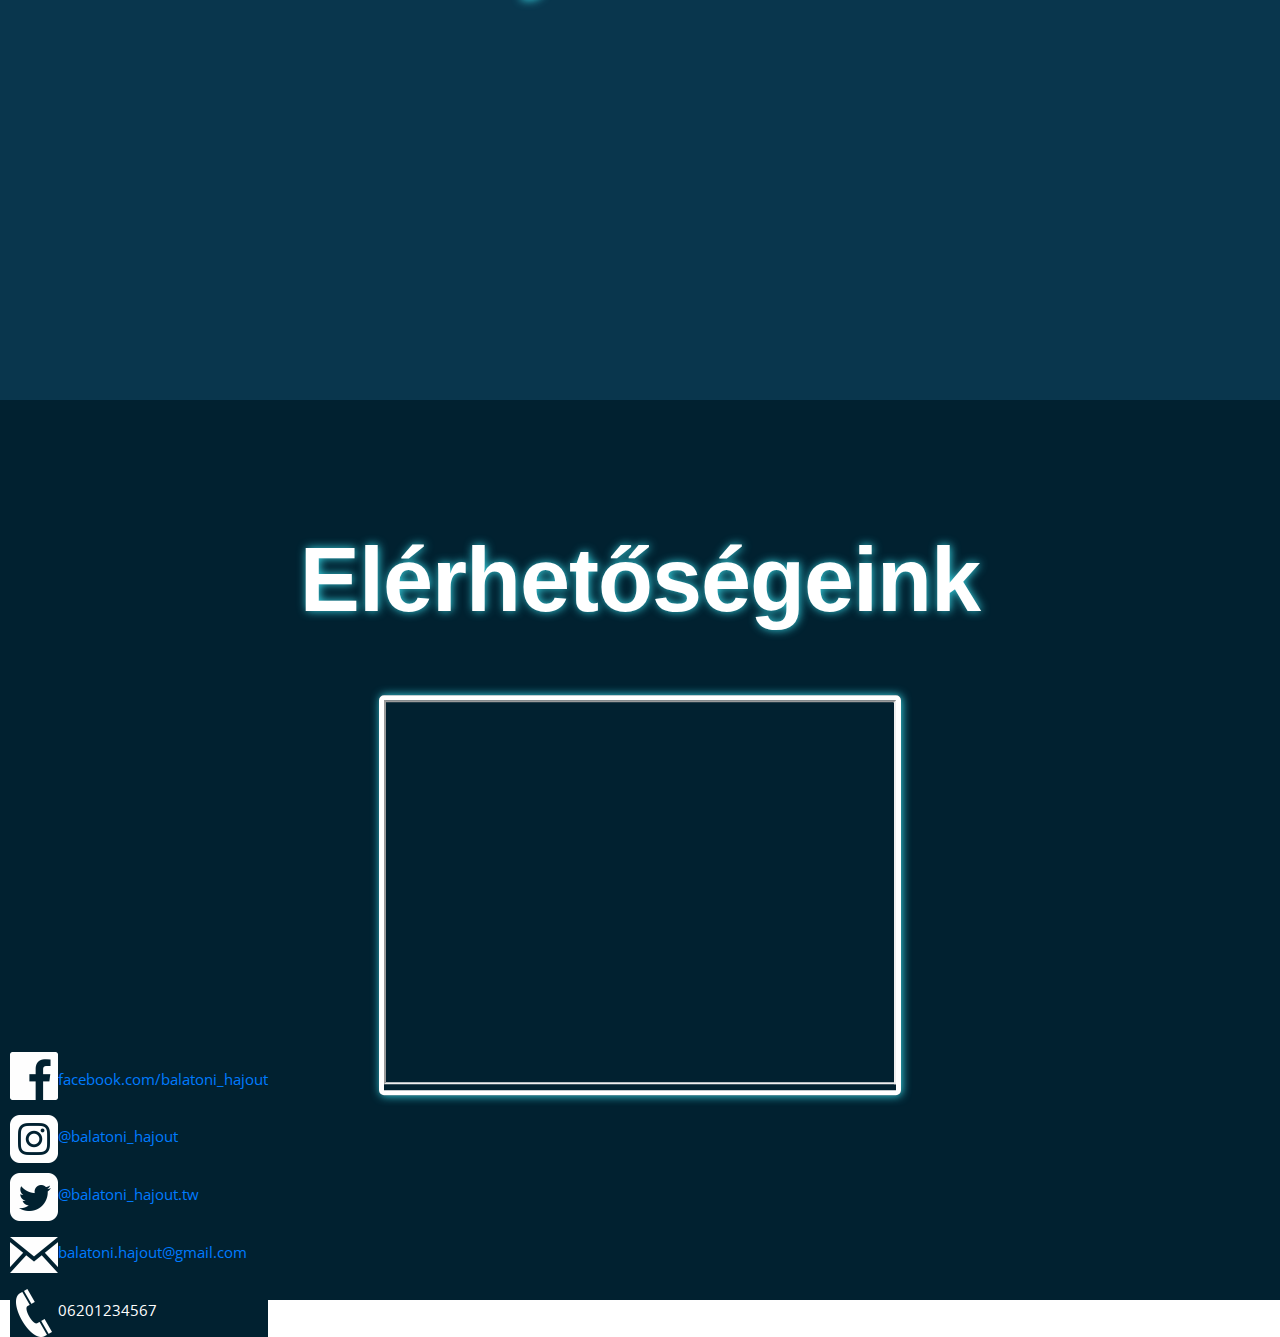
==== commit 715cc3a0: "utazás tervező program, elírások, hibák javítása" ====
--- a/index.html
+++ b/index.html
@@ -6,23 +6,13 @@
     <meta http-equiv="X-UA-Compatible" content="IE=edge" />
     <meta name="viewport" content="width=device-width, initial-scale=1.0" />
      <link rel="stylesheet" href="https://www.w3schools.com/w3css/4/w3.css" />
-    
     <link rel="stylesheet" href="css/bootstrap.min.css" />
-
-   
-
-
-    
     <script src="https://ajax.googleapis.com/ajax/libs/jquery/3.5.1/jquery.min.js"></script>
-  <script src="https://cdnjs.cloudflare.com/ajax/libs/popper.js/1.16.0/umd/popper.min.js"></script>
-  <script src="https://maxcdn.bootstrapcdn.com/bootstrap/4.5.2/js/bootstrap.min.js"></script>
+    <script src="https://cdnjs.cloudflare.com/ajax/libs/popper.js/1.16.0/umd/popper.min.js"></script>
+    <script src="https://maxcdn.bootstrapcdn.com/bootstrap/4.5.2/js/bootstrap.min.js"></script>
     <link rel="stylesheet" href="style.css" />
     <title>Balatoni hajózás</title>
-    <style>
-      @import url("https://fonts.googleapis.com/css2?family=Open+Sans:wght@300&display=swap");
-    </style>
   </head>
-
   <body>
     <section id="kezdo">
       <header>
@@ -40,69 +30,63 @@
     </section>
     <section id="rolunk">
       <h2 id="rolunkcim">Rólunk</h2>
-
       <p id="rolunkp">A Balatoni Hajózási Zrt. a menetrendi hajózás révén összekötő szerepet tölt be a régió turisztikai életében. A települések között közlekedő menetrendi hajóink igénybevételével ugyanis utasaink nem csupán egy kellemes utazáson vehetnek részt, hanem egyúttal eljuthatnak a legtöbb élményt nyújtó Balaton parti települések döntő többségére is, hiszen Az élményhez HAJÓ visz! A hagyományos tömegközlekedéstől eltérően, utasaink kellemes időtöltésben részesülnek a települések között közlekedő menetrendi hajóink fedélzetén, hiszen nem csak az úti cél elérése a fontos, maga az utazás is emlékezetes és izgalmas része a kirándulásnak. Utasaink kényelmét 2016 nyarától hajóinkon WI-FI szolgáltatás is szolgálja!</p>
-
         <div class="galeria">
           <a href="images/hajo1.jpg" data-lightbox="roadtrip">
             <a href="images/hajo2.jpg" data-lightbox="roadtrip">
-            <a href="images/hajo3.jpg" data-lightbox="roadtrip">
-              
-          
+            <a href="images/hajo3.jpg" data-lightbox="roadtrip">          
         <img class="galeriakep" src="images/hajo.jpg"></a></a></a>
         </div>
-    
       </section>
-
     <section id="kalkulator">
       <h2 id="utazascim">Utazás tervező
       </h2>
-      
-      <form id="user-form">
-        <label for="kikotoindul">Honnan:</label>
-        <select id="helyek" name="kikotoindul" class="customselect">
-          <option value="alsoors">Alsóörs</option>
-          <option value="badacsony">Badacsony</option>
-          <option value="balatonalmadi">Balatonalmádi</option>
-          <option value="balatonfoldvar">Balatonföldvár</option>
-          <option value="balatonfured">Balatonfüred</option>
-          <option value="balatongyorok">Balatongyörök</option>
-          <option value="balatonlelle">Balatonlelle</option>
-          <option value="balatonmariafurdo">Balatonmáriafürdő</option>
-          <option value="balatonszemes">Balatonszemes</option>
-          <option value="fonyod">Fonyód</option>
-          <option value="keszthely">Keszthely</option>
-          <option value="revfulop">Révfülöp</option>
-          <option value="siofok">Siófok</option>
-          <option value="szigliget">Szigliget</option>
-          <option value="tihany">Tihany</option>
-          <option value="tihanyrev">Tihanyrév</option></select
-        ><br />
-        <label for="kikotoerkezik">Hová:</label>
-        <select id="helyek" name="kikotoerkezik" class="customselect">
-          <option value="alsoors">Alsóörs</option>
-          <option value="badacsony">Badacsony</option>
-          <option value="balatonalmadi">Balatonalmádi</option>
-          <option value="balatonfoldvar">Balatonföldvár</option>
-          <option value="balatonfured">Balatonfüred</option>
-          <option value="balatongyorok">Balatongyörök</option>
-          <option value="balatonlelle">Balatonlelle</option>
-          <option value="balatonmariafurdo">Balatonmáriafürdő</option>
-          <option value="balatonszemes">Balatonszemes</option>
-          <option value="fonyod">Fonyód</option>
-          <option value="keszthely">Keszthely</option>
-          <option value="revfulop">Révfülöp</option>
-          <option value="siofok">Siófok</option>
-          <option value="szigliget">Szigliget</option>
-          <option value="tihany">Tihany</option>
-          <option value="tihanyrev">Tihanyrév</option></select
-        ><br />
-        <input type="date" />
-        <input type="button" value="Számítás" id="szamol" />
-      </form>
+      <div class="select">
+        <select name="format" id="indulas">
+           <option selected disabled>Indulás helye:</option>
+           <option value="alsoors">Alsóörs</option>
+           <option value="badacsony">Badacsony</option>
+           <option value="balatonalmadi">Balatonalmádi</option>
+           <option value="balatonfoldvar">Balatonföldvár</option>
+           <option value="balatonfured">Balatonfüred</option>
+           <option value="balatongyorok">Balatongyörök</option>
+           <option value="balatonlelle">Balatonlelle</option>
+           <option value="balatonmariafurdo">Balatonmáriafürdő</option>
+           <option value="balatonszemes">Balatonszemes</option>
+           <option value="fonyod">Fonyód</option>
+           <option value="keszthely">Keszthely</option>
+           <option value="revfulop">Révfülöp</option>
+           <option value="siofok">Siófok</option>
+           <option value="szigliget">Szigliget</option>
+           <option value="tihany">Tihany</option>
+           <option value="tihanyrev">Tihanyrév</option>
+        </select>
+     </div>
+     <div class="select">
+      <select name="format" id="erkezes">
+         <option selected disabled>Érkezés helye:</option>
+         <option value="alsoors">Alsóörs</option>
+         <option value="badacsony">Badacsony</option>
+         <option value="balatonalmadi">Balatonalmádi</option>
+         <option value="balatonfoldvar">Balatonföldvár</option>
+         <option value="balatonfured">Balatonfüred</option>
+         <option value="balatongyorok">Balatongyörök</option>
+         <option value="balatonlelle">Balatonlelle</option>
+         <option value="balatonmariafurdo">Balatonmáriafürdő</option>
+         <option value="balatonszemes">Balatonszemes</option>
+         <option value="fonyod">Fonyód</option>
+         <option value="keszthely">Keszthely</option>
+         <option value="revfulop">Révfülöp</option>
+         <option value="siofok">Siófok</option>
+         <option value="szigliget">Szigliget</option>
+         <option value="tihany">Tihany</option>
+         <option value="tihanyrev">Tihanyrév</option>
+      </select>
+   </div>
+   <button onclick="helyszamolas()" type="button" class="btn btn-secondary">Számítás</button>
       <div class="w3-container">
         <div class="center">
-          <button onclick="megnyitas()" class="w3-button w3-black">Árlista megnyitása</button>
+          <button onclick="megnyitas()" class="w3-button w3-black gomb">Árlista megnyitása</button>
         </div>
         <div id="egy" class="w3-modal">
           <div class="w3-modal-content">
@@ -183,15 +167,11 @@
     <section id="arak">
       <h2 id="idopontigazitas">Foglaljon időpontot</h2>
       <a href="foglalas.html"><h2 id="gyerunkigazitas">Gyerünk!</h2></a>
-      
     </section>
     <section id="elerhetoseg"><h2 id="elerhetosegcim">Elérhetőségeink</h2><br>
-
-      
        <div class="maps">
         <iframe src="https://maps.google.com/maps?width=100%25&amp;height=600&amp;hl=en&amp;q=Tihanyi%20haj%C3%B3%C3%A1llom%C3%A1s+(Balatoni%20haj%C3%B3z%C3%A1s%20kft.)&amp;t=&amp;z=14&amp;ie=UTF8&amp;iwloc=B&amp;output=embed" width="512" height="384"></iframe>
         </div>
-
     <div id="kapcsolatok">
       <table id="tablazat">
         <tr id="tabalzat">
@@ -217,8 +197,6 @@
       </table> 
       </div>
     </section>
-      
-
     <script src="js/alap.js"></script>
     <script src="js/lightbox.js"></script>
   </body>
--- a/style.css
+++ b/style.css
@@ -1,3 +1,4 @@
+@import url("https://fonts.googleapis.com/css2?family=Open+Sans:wght@300&display=swap");
 * {
   margin: 0;
   padding: 0;
@@ -59,11 +60,62 @@
 }
 .customselect {
   position: absolute;
-  background-color: DodgerBlue;
+  background-color: rgb(62, 136, 209);
 }
 label {
-  font-size: 20px;
-}
+  font-size: 22px;
+  padding-right: 20px;
+  padding-left: 50%;
+}
+select,
+.btn {
+  -webkit-appearance: none;
+  -moz-appearance: none;
+  -ms-appearance: none;
+  appearance: none;
+  outline: 0;
+  box-shadow: none;
+  border: 0 !important;
+  background: #5c6664;
+  background-image: none;
+  flex: 1;
+  padding: 0 0.5em;
+  color: #fff;
+  cursor: pointer;
+  font-size: 1em;
+}
+select::-ms-expand {
+  display: none;
+}
+.select,
+.btn {
+  position: relative;
+  display: flex;
+  top: 65%;
+  left: 41%;
+  width: 20em;
+  height: 3em;
+  margin: 10px;
+  line-height: 3;
+  background: #5c6664;
+  overflow: hidden;
+  border-radius: 0.25em;
+}
+.select::after {
+  content: "\25BC";
+  position: absolute;
+  top: 0;
+  right: 0;
+  padding: 0 1em;
+  background: #2b2e2e;
+  cursor: pointer;
+  pointer-events: none;
+  transition: 0.25s all ease;
+}
+.select:hover::after {
+  color: #23b499;
+}
+
 #kezdo {
   background-color: #a5b6c6;
 }
@@ -157,7 +209,7 @@
   height: 200px;
 }
 #utazascim {
-  top: 40%;
+  top: 35%;
 }
 #elerhetosegcim {
   top: 20%;
@@ -234,36 +286,37 @@
   padding-top: 425px;
 }
 
-.galeria{
+.galeria {
   padding-left: 775px;
   padding-right: 951px;
   padding-top: 650px;
   width: 350px;
   height: auto;
-  
-   
- }
-
- .galeriakep{
+}
+
+.galeriakep {
   border-radius: 50%;
   border: 5px solid #fff;
-  
- }
+}
 
 .w3-container {
   margin: 10px;
 }
-
+.gomb {
+  position: relative;
+  top: 110%;
+  text-align: center;
+}
 form {
   position: absolute;
   top: 70%;
   left: 20%;
 }
- 
-  #idopontigazitas{
-    top: 25%;
-  }
-
-  #gyerunkigazitas{
-    top: 50%;
-  }+
+#idopontigazitas {
+  top: 25%;
+}
+
+#gyerunkigazitas {
+  top: 50%;
+}
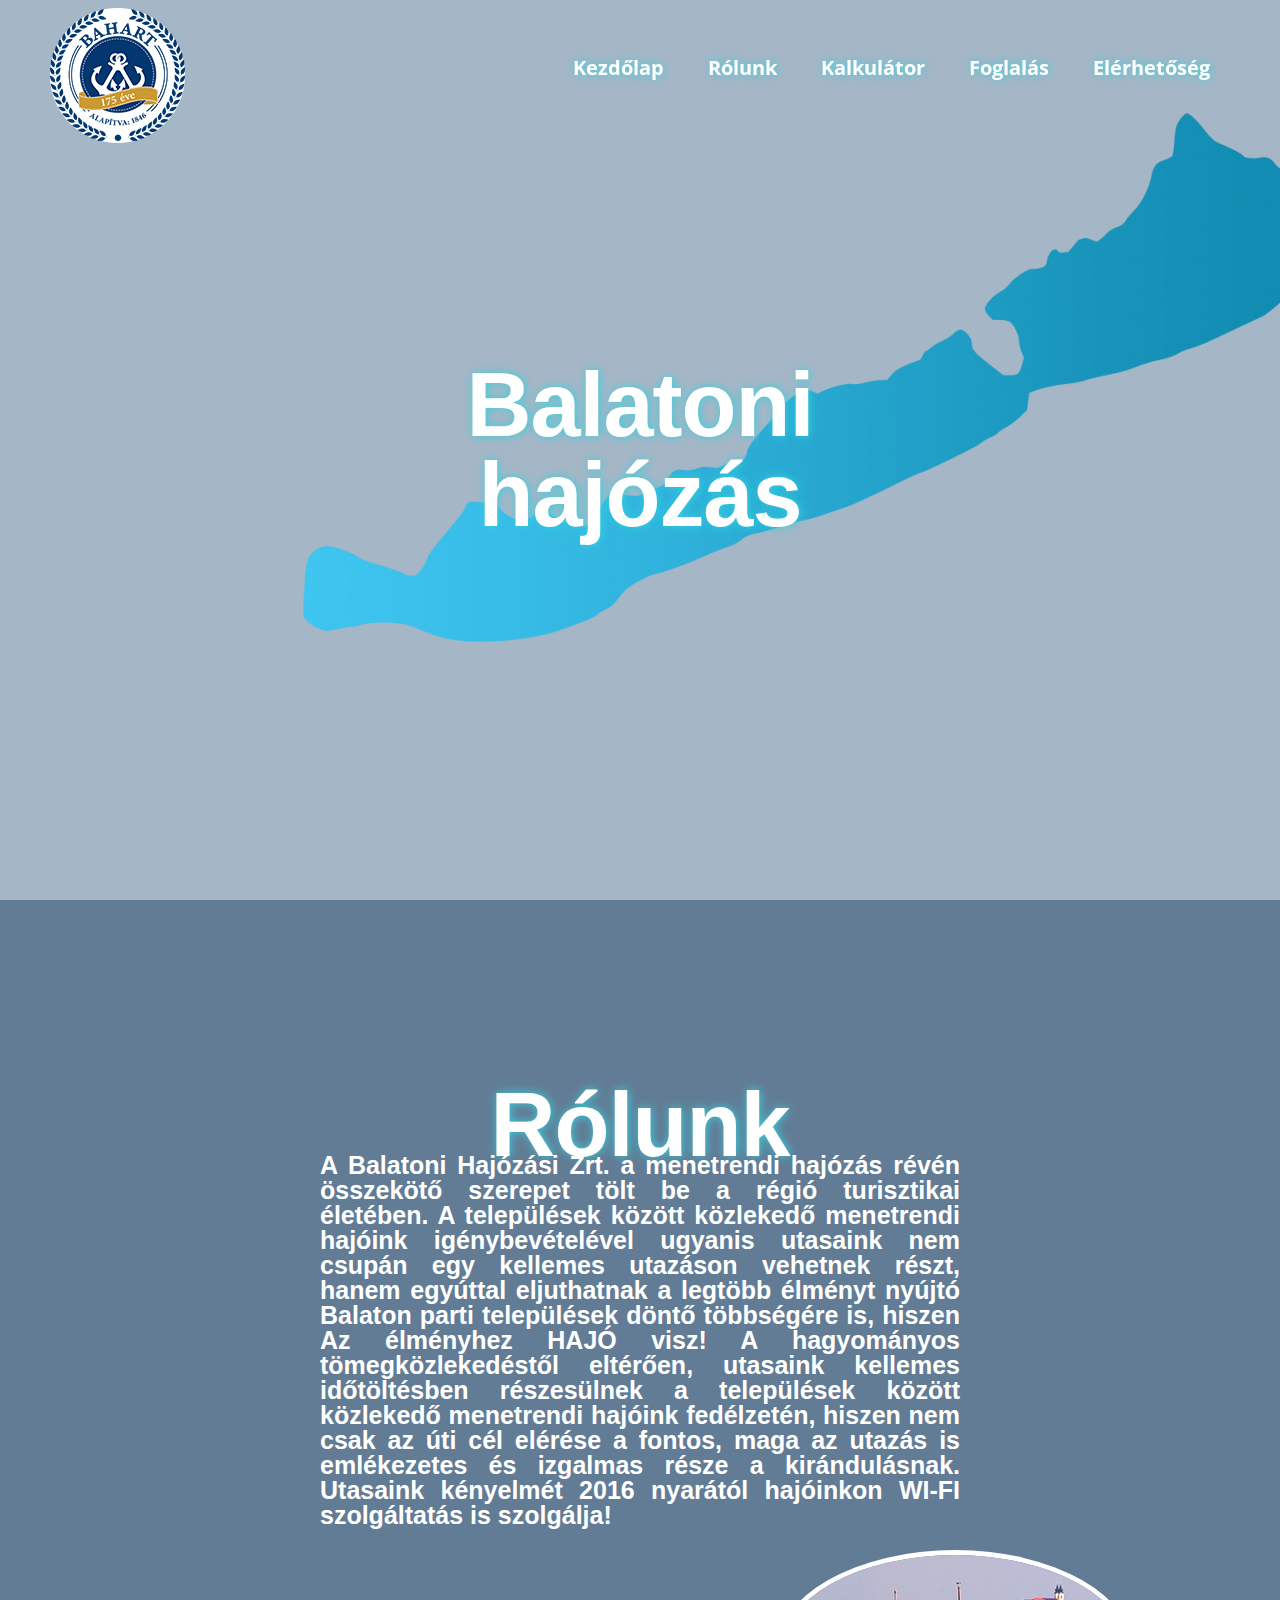
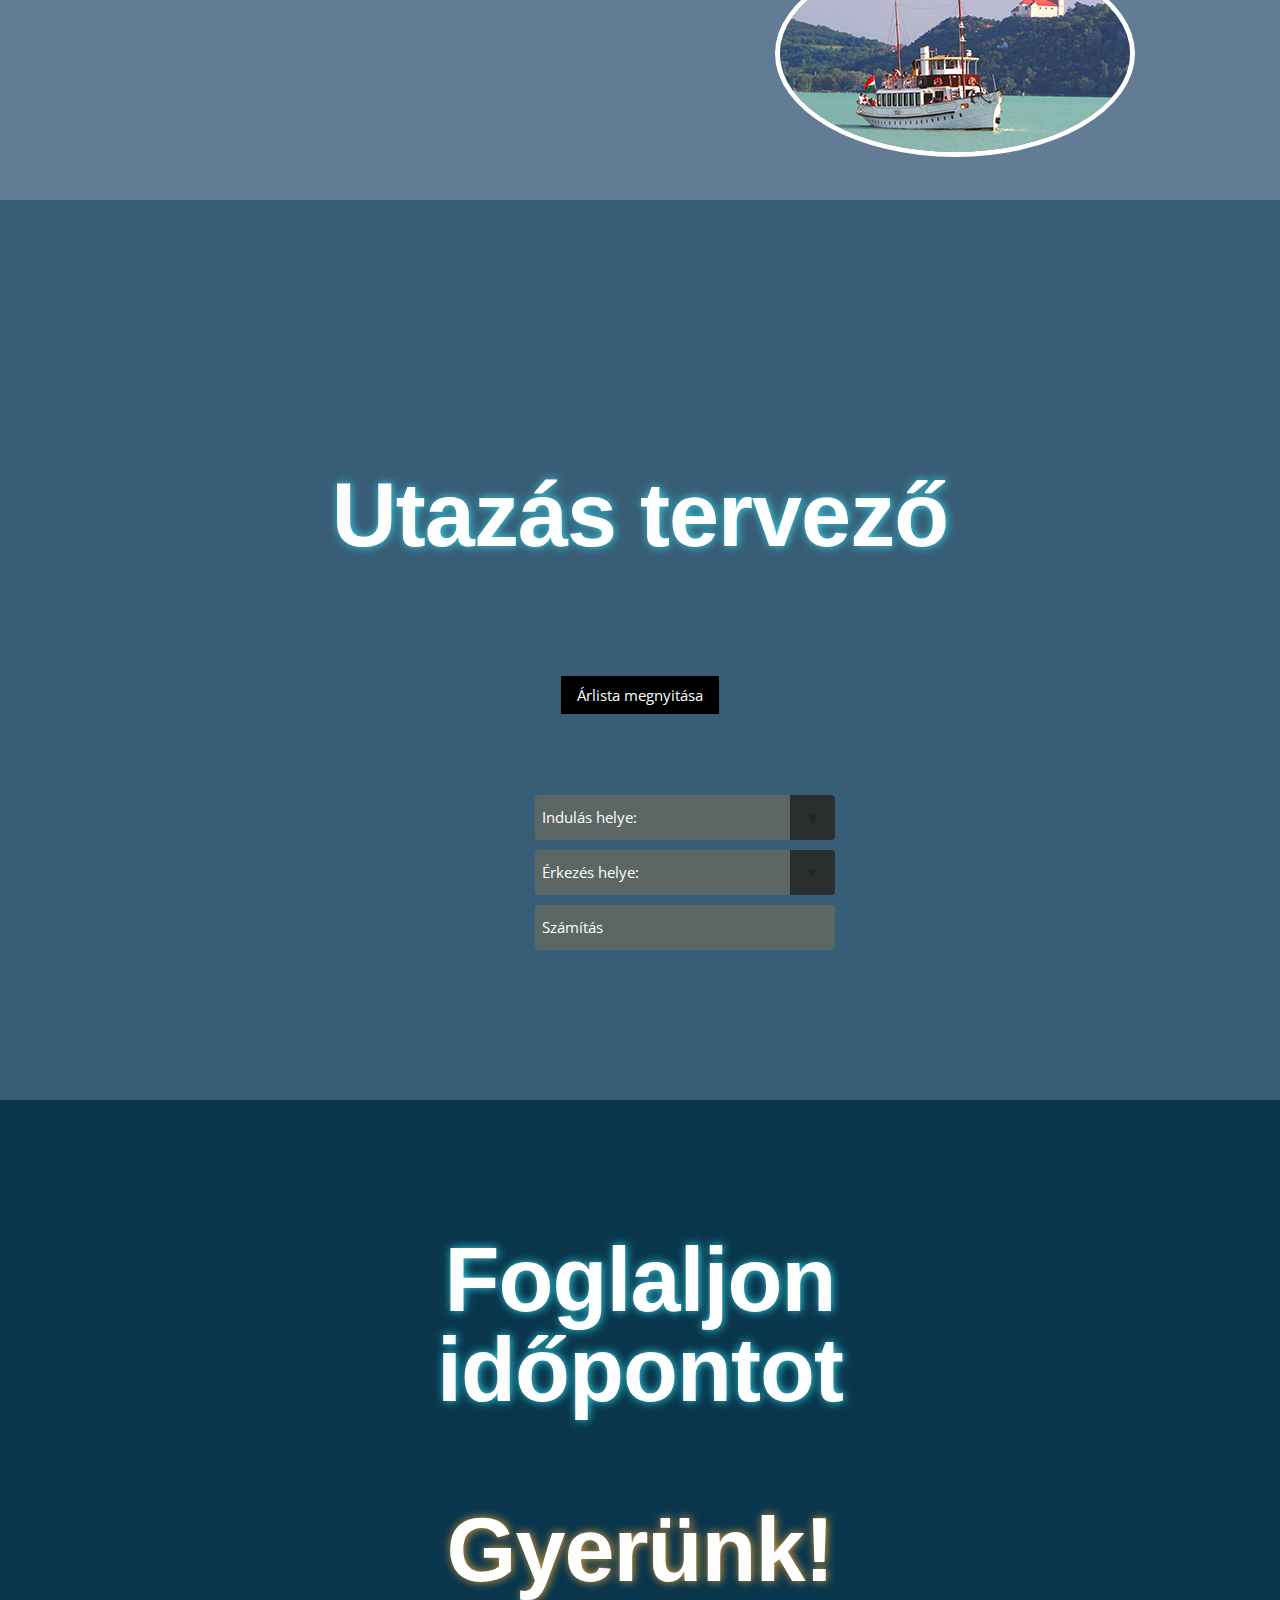
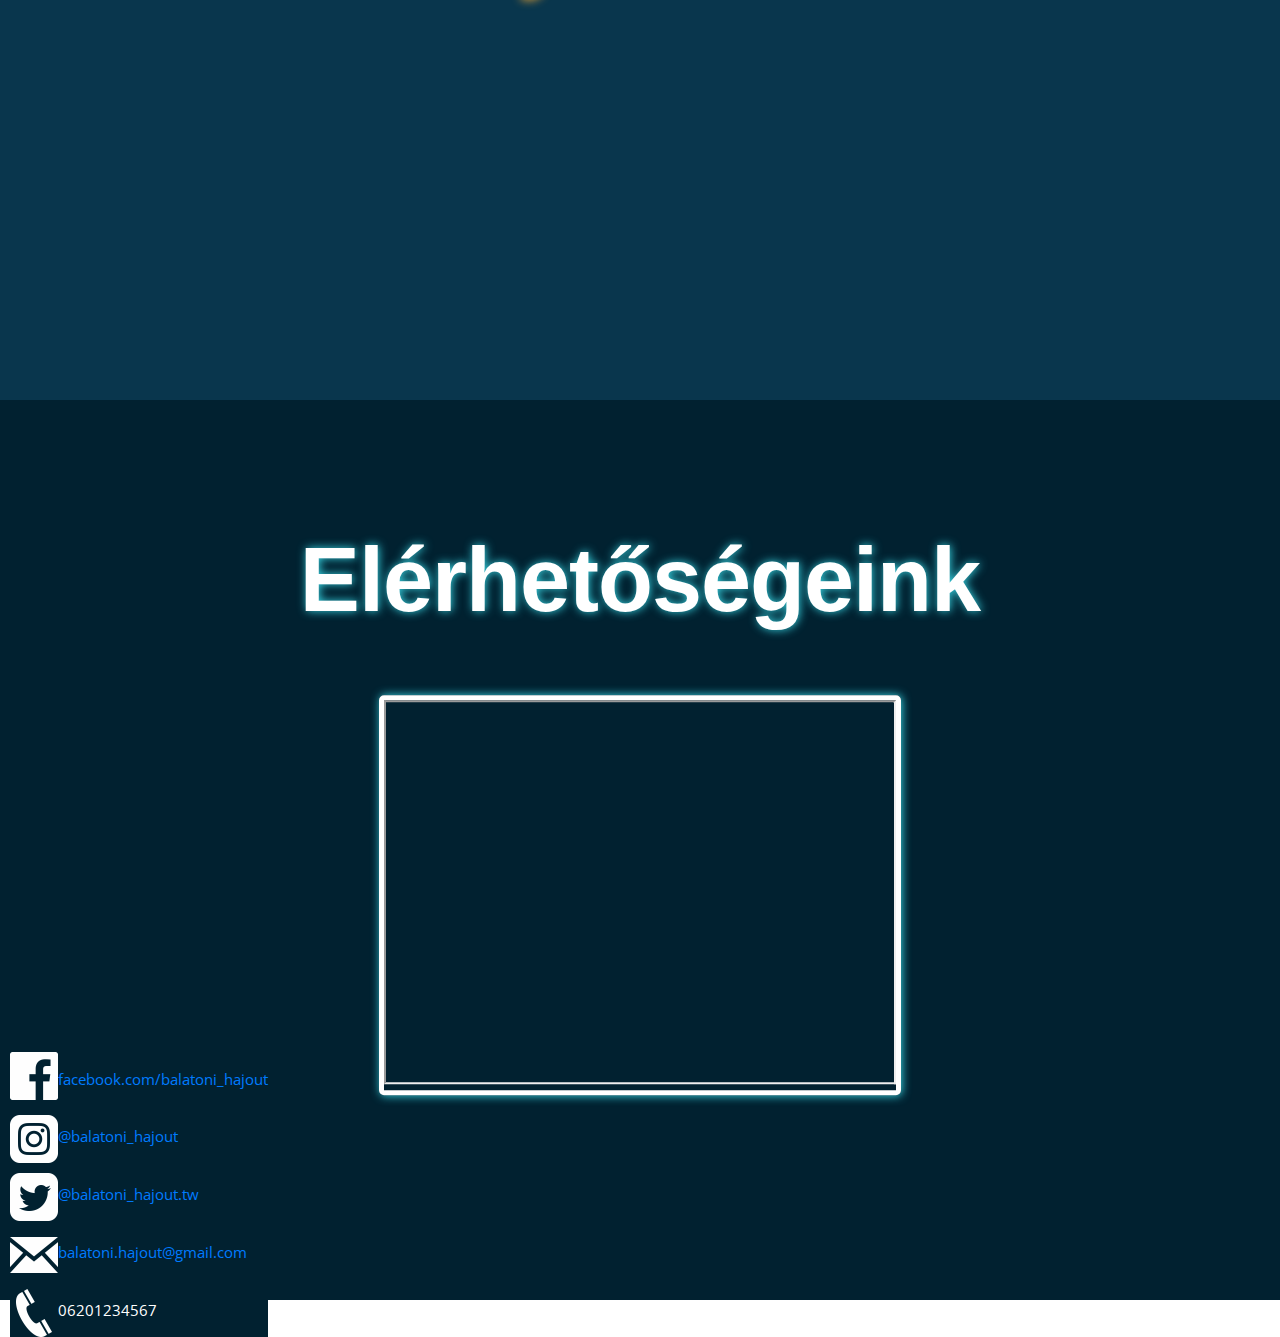
==== commit 9be6adee: "javascriptek initbe átirása" ====
--- a/index.html
+++ b/index.html
@@ -83,15 +83,15 @@
          <option value="tihanyrev">Tihanyrév</option>
       </select>
    </div>
-   <button onclick="helyszamolas()" type="button" class="btn btn-secondary">Számítás</button>
+   <button id="szamolasgomb" type="button" class="btn btn-secondary">Számítás</button>
       <div class="w3-container">
         <div class="center">
-          <button onclick="megnyitas()" class="w3-button w3-black gomb">Árlista megnyitása</button>
+          <button id="megnyitasgomb" class="w3-button w3-black gomb">Árlista megnyitása</button>
         </div>
         <div id="egy" class="w3-modal">
           <div class="w3-modal-content">
             <div class="w3-container">
-              <span onclick="bezar()" class="w3-button w3-display-topright">&times;</span>
+              <span id="bezargomb" class="w3-button w3-display-topright">&times;</span>
               <h3>Jegytípusok</h3>
               <table>
                 <tr id="jegytipusok">
--- a/style.css
+++ b/style.css
@@ -318,5 +318,6 @@
 }
 
 #gyerunkigazitas {
+  text-shadow: rgb(223, 158, 54) 1px 0 10px;
   top: 50%;
 }
